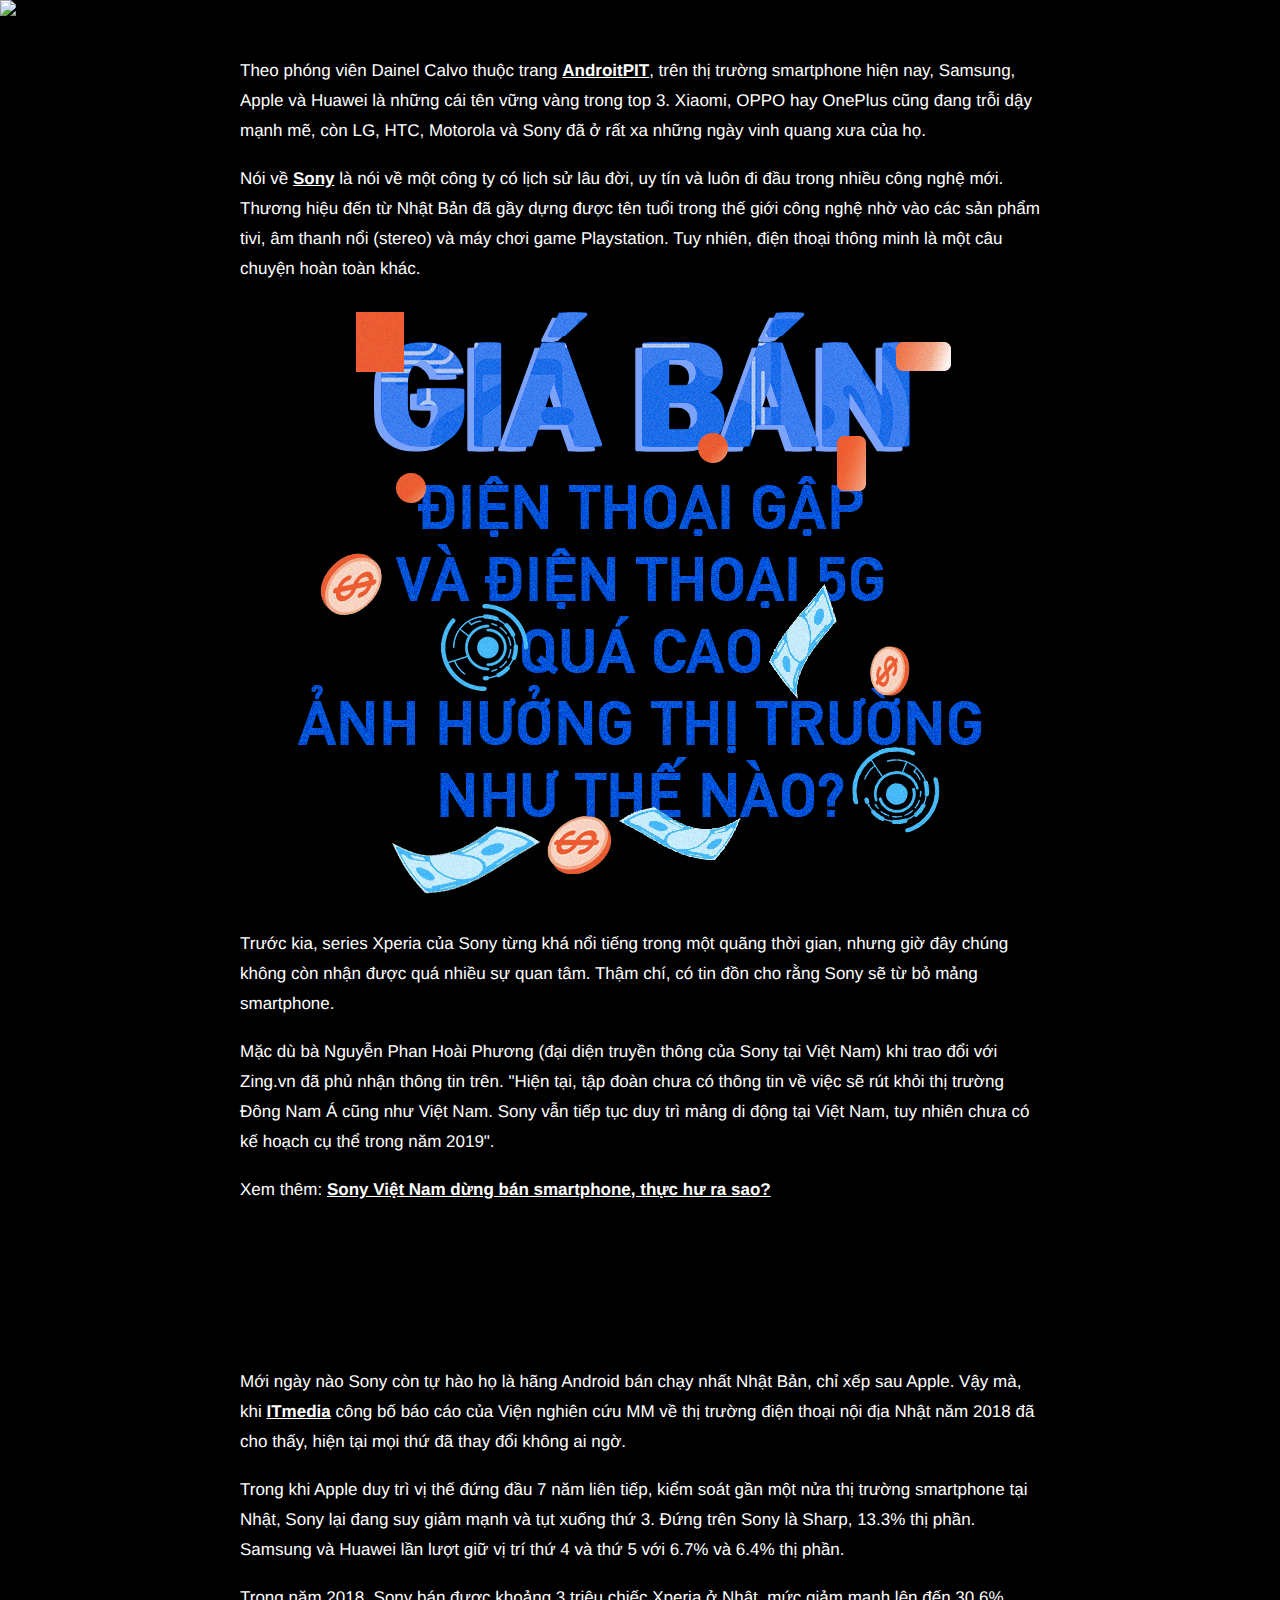
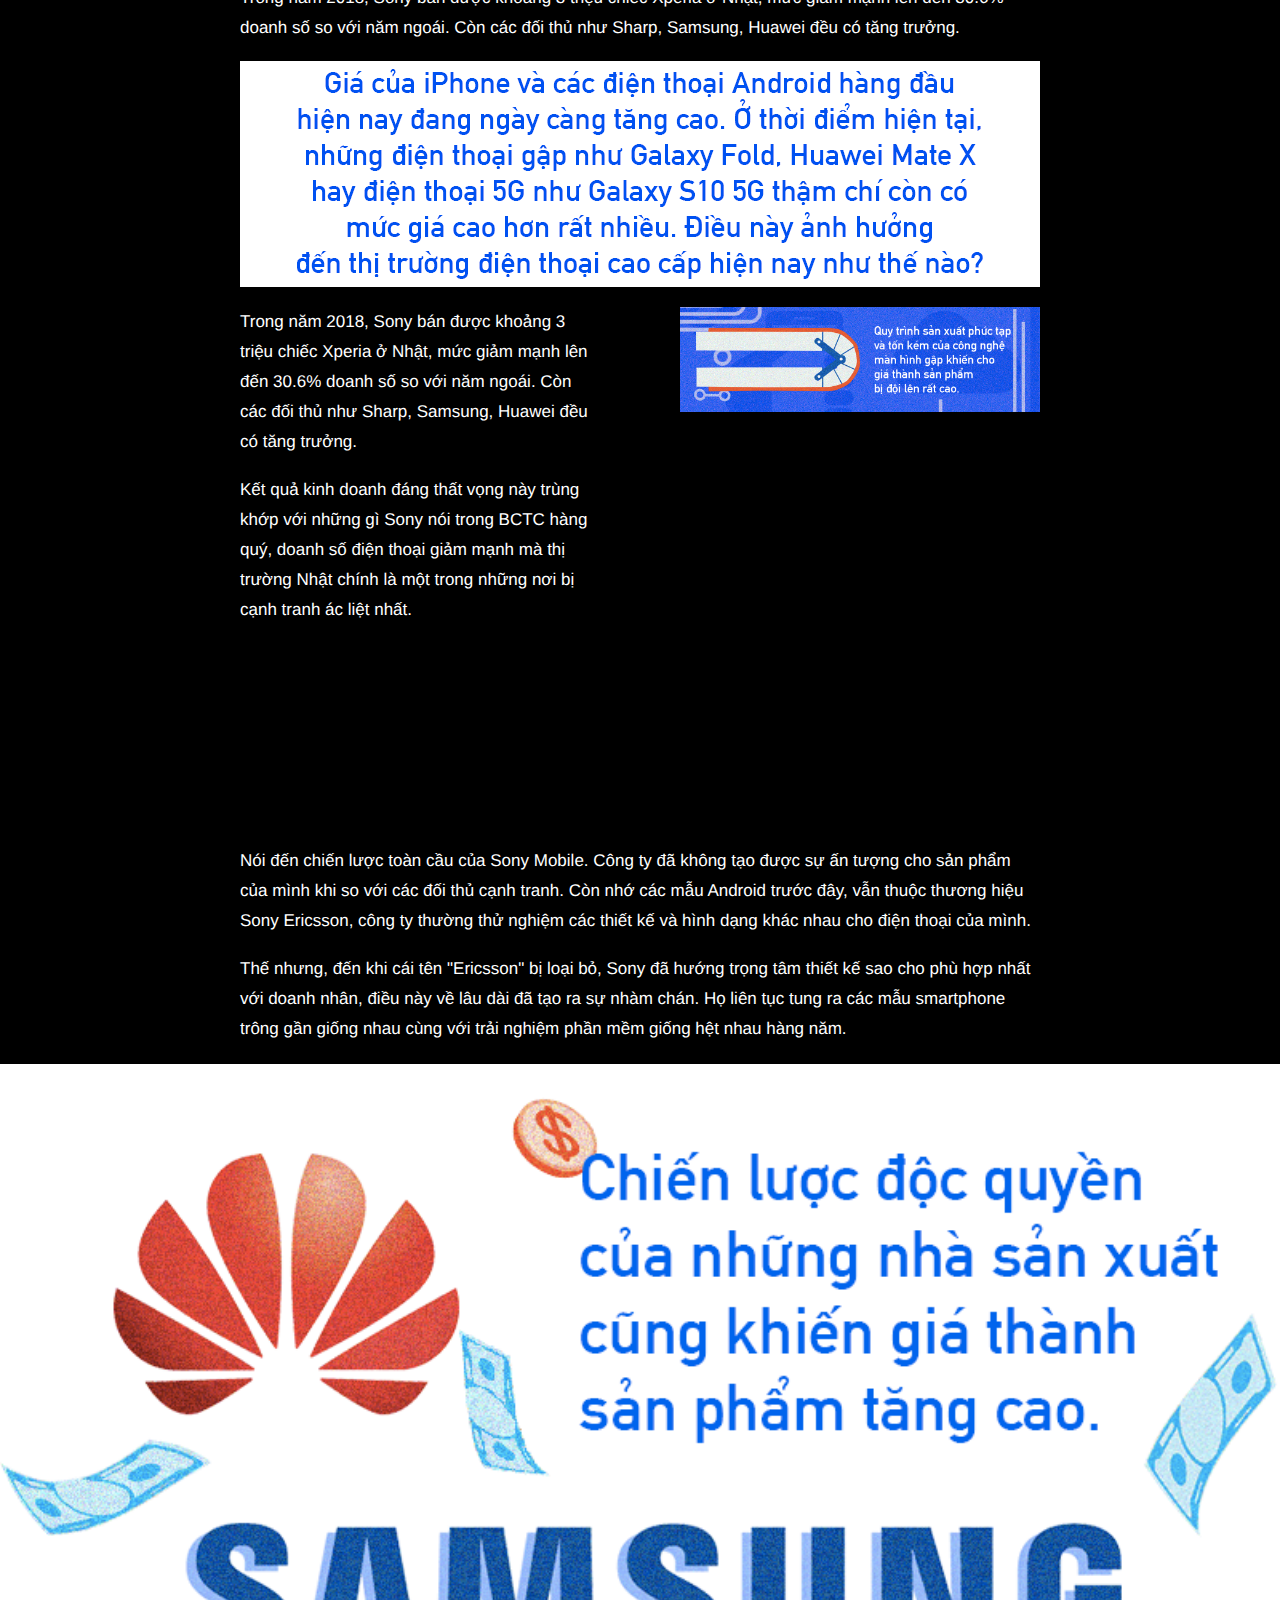
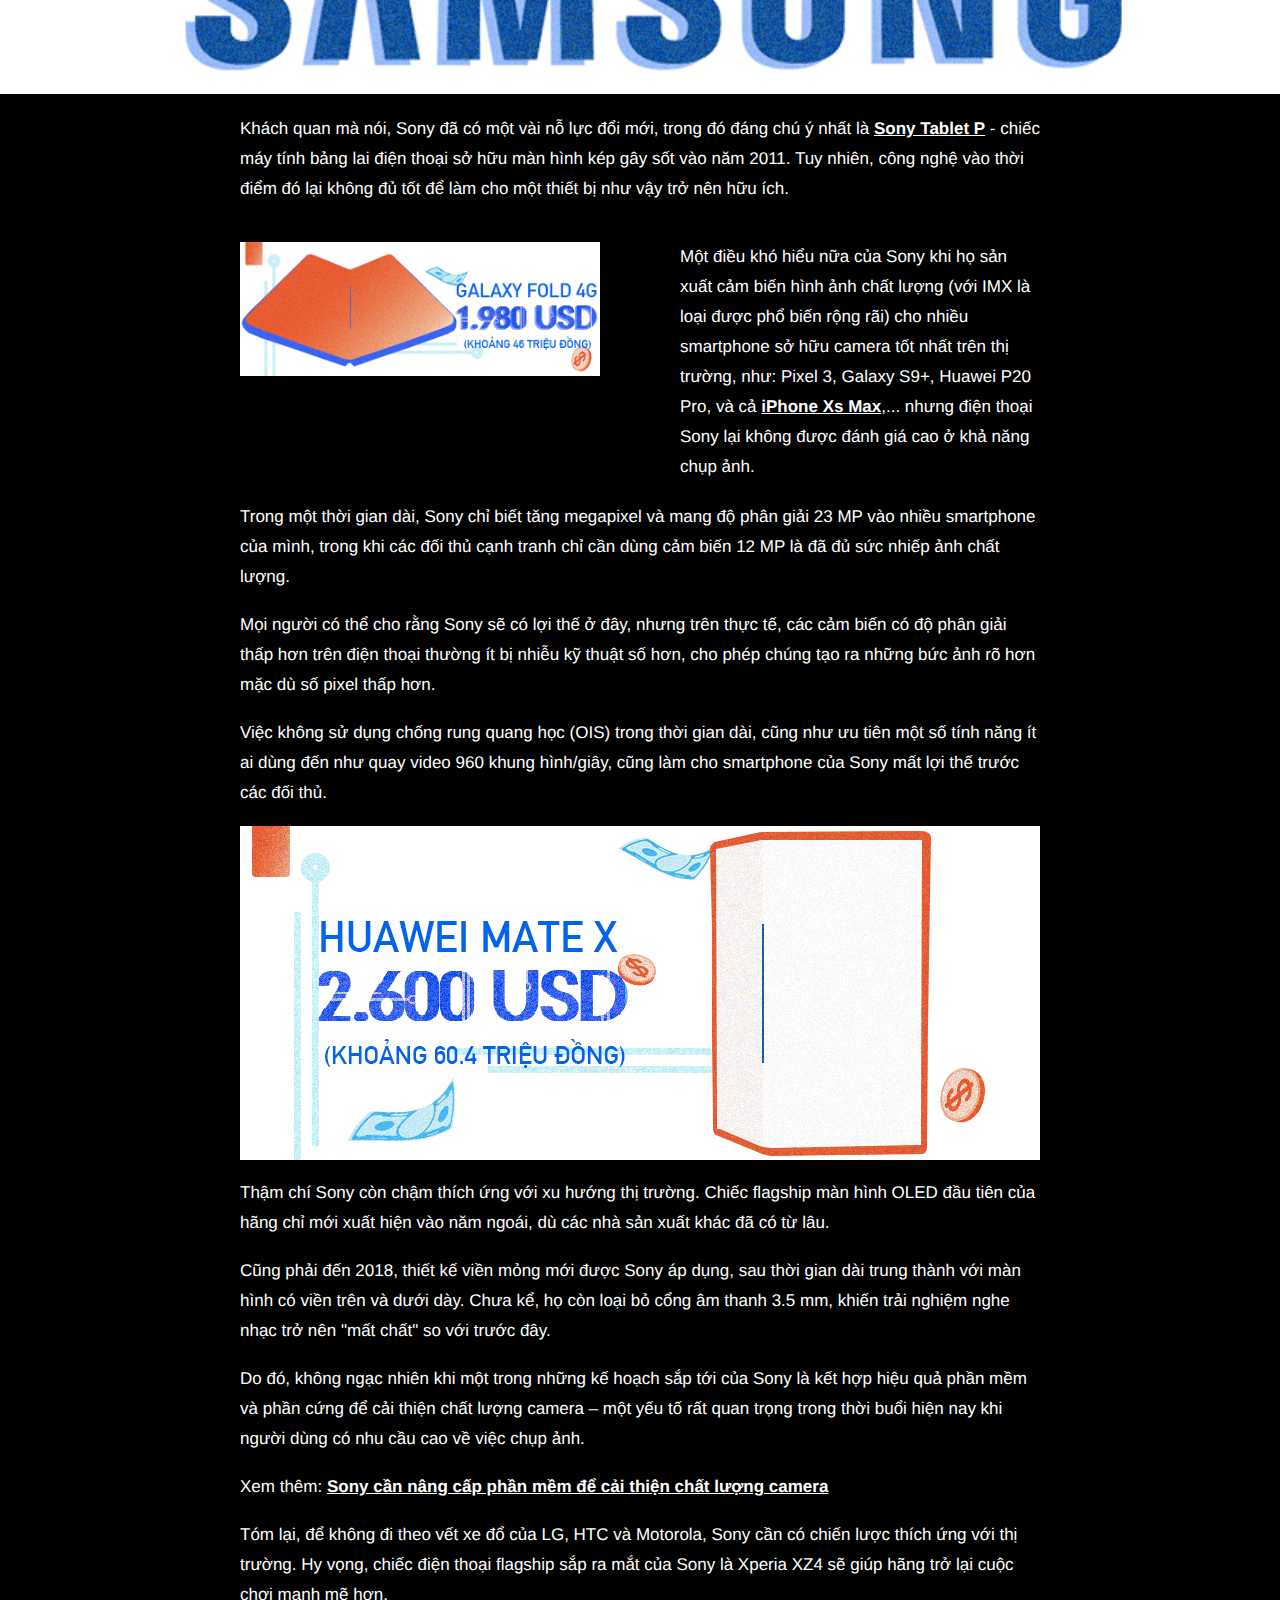
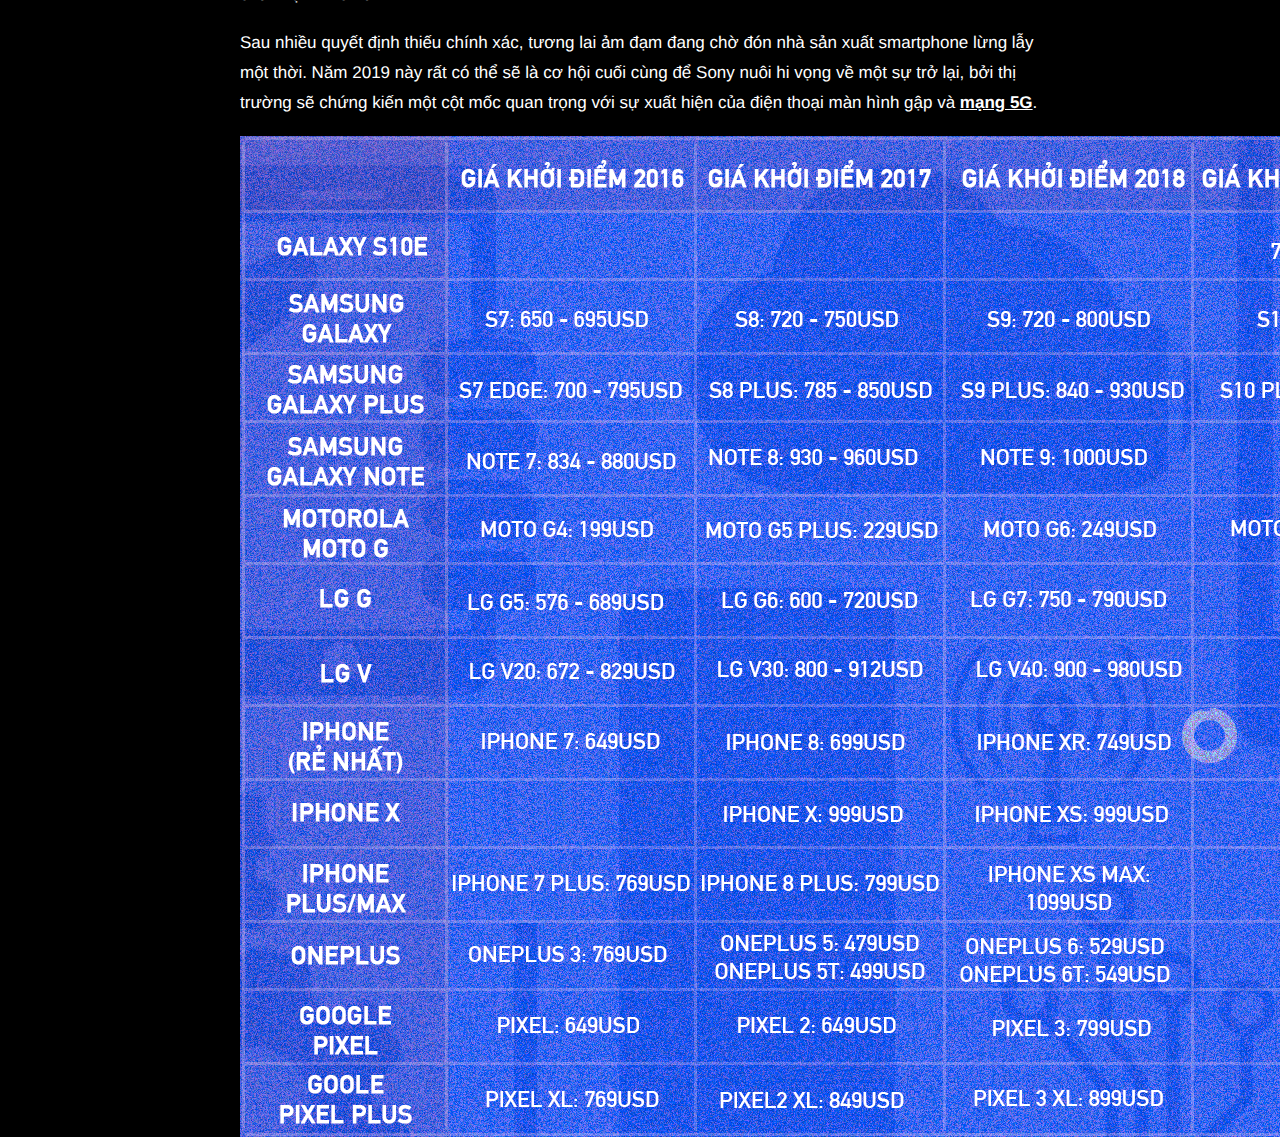
==== DESKTOP/index.html @ e53ab646 "first commit" ====
<!DOCTYPE html>
<html>
<!-- HTML5 shim and Respond.js IE8 support of HTML5 elements and media queries -->
	<!--[if lt IE 9]>
	<script src="detectie/html5shiv.js"></script>
	<script src="detectie/respond.min.js"></script>
<![endif]-->
<head>
	<title>Thế giới di động</title>
	<meta charset="utf-8">
	<link href="css/style.css" type="text/css" rel="stylesheet" media="screen">
	<link href="https://fonts.googleapis.com/css?family=Open+Sans" rel="stylesheet">
	<link href="https://fonts.googleapis.com/css?family=Arimo" rel="stylesheet">
	<link rel="stylesheet" type="text/css" href="css/aos.css">
	<script src="js/aos.js"></script>
</head>
<body>
	<script>
		AOS.init();
	</script>
	<div class="block-header">
		<img src="images/header.png">
	</div>
	<div class="block-first">
		<div class="container">
			<p>Theo phóng viên Dainel Calvo thuộc trang <a href="https://www.androidpit.com/last-chance-for-these-manufacturers" rel="nofollow" target="_blank" title="Năm 2019 sẽ là cơ hội cuối cùng cho LG, HTC, Sony và Motorola" type="Năm 2019 sẽ là cơ hội cuối cùng cho LG, HTC, Sony và Motorola">AndroitPIT</a>, trên thị trường smartphone hiện nay, Samsung, Apple và Huawei là những cái tên vững vàng trong top 3. Xiaomi, OPPO hay OnePlus cũng đang trỗi dậy mạnh mẽ, còn LG, HTC, Motorola và Sony đã ở rất xa những ngày vinh quang xưa của họ.</p><br>
			<p>Nói về <a href="https://www.thegioididong.com/dtdd-sony" target="_blank" title="Sony" type="Sony">Sony</a> là nói về một công ty có lịch sử lâu đời, uy tín và luôn đi đầu trong nhiều công nghệ mới. Thương hiệu đến từ Nhật Bản đã gầy dựng được tên tuổi trong thế giới công nghệ nhờ vào các sản phẩm tivi, âm thanh nổi (stereo) và máy chơi game Playstation. Tuy nhiên, điện thoại thông minh là một câu chuyện hoàn toàn khác.</p>
		</div>
	</div>
	<div class="img-notfull">
		<img src="images/img01.png">
	</div>
	<div class="block-content">
		<div class="container">
			<p>Trước kia, series Xperia của Sony từng khá nổi tiếng trong một quãng thời gian, nhưng giờ đây chúng không còn nhận được quá nhiều sự quan tâm. Thậm chí, có tin đồn cho rằng Sony sẽ từ bỏ mảng smartphone.</p><br>
			<p>Mặc dù bà Nguyễn Phan Hoài Phương (đại diện truyền thông của Sony tại Việt Nam) khi trao đổi với Zing.vn đã phủ nhận thông tin trên. "Hiện tại, tập đoàn chưa có thông tin về việc sẽ rút khỏi thị trường Đông Nam Á cũng như Việt Nam. Sony vẫn tiếp tục duy trì mảng di động tại Việt Nam, tuy nhiên chưa có kế hoạch cụ thể trong năm 2019".</p><br>
			<p>Xem thêm: <a href="https://www.thegioididong.com/tin-tuc/sony-viet-nam-dung-ban-smartphone-thuc-hu-ra-sao-1117776" target="_blank" title="Sony Việt Nam dừng bán smartphone, thực hư ra sao?" type="Sony Việt Nam dừng bán smartphone, thực hư ra sao?">Sony Việt Nam dừng bán smartphone, thực hư ra sao?</a></p>
		</div>
	</div>
	<div class="outline">
		<div class="container">
			<div data-aos="fade-right" ata-aos-easing="linear" data-aos-delay="100">
				<img src="images/outline01.png">	
			</div>		
		</div>
	</div>
	<div class="block-content">
		<div class="container">
			<p>Mới ngày nào Sony còn tự hào họ là hãng Android bán chạy nhất Nhật Bản, chỉ xếp sau Apple. Vậy mà, khi <a rel="nofollow" href="http://www.itmedia.co.jp/mobile/articles/1902/08/news112.html" target="_blank" title="ITmedia">ITmedia</a> công bố báo cáo của Viện nghiên cứu MM về thị trường điện thoại nội địa Nhật năm 2018 đã cho thấy, hiện tại mọi thứ đã thay đổi không ai ngờ.</p><br>
			<p>​Trong khi Apple duy trì vị thế đứng đầu 7 năm liên tiếp, kiểm soát gần một nửa thị trường smartphone tại Nhật, Sony lại đang suy giảm mạnh và tụt xuống thứ 3. Đứng trên Sony là Sharp, 13.3% thị phần. Samsung và Huawei lần lượt giữ vị trí thứ 4 và thứ 5 với 6.7% và 6.4% thị phần.</p><br>
			<p>Trong năm 2018, Sony bán được khoảng 3 triệu chiếc Xperia ở Nhật, mức giảm mạnh lên đến 30.6% doanh số so với năm ngoái. Còn các đối thủ như Sharp, Samsung, Huawei đều có tăng trưởng.</p><br>
			<img src="images/img02.png">
			<div class="row">
				<div class="column">
					<p>Trong năm 2018, Sony bán được khoảng 3 triệu chiếc Xperia ở Nhật, mức giảm mạnh lên đến 30.6% doanh số so với năm ngoái. Còn các đối thủ như Sharp, Samsung, Huawei đều có tăng trưởng.</p><br>
					<p>Kết quả kinh doanh đáng thất vọng này trùng khớp với những gì Sony nói trong BCTC hàng quý, doanh số điện thoại giảm mạnh mà thị trường Nhật chính là một trong những nơi bị cạnh tranh ác liệt nhất.</p>
				</div>
				<div class="column">
					<img src="images/img03.png">
				</div>
			</div>
		</div>
	</div>
	<div class="outline">
		<div class="container">
			<div data-aos="fade-right" ata-aos-easing="linear" data-aos-delay="100">
				<img src="images/outline02.png">	
			</div>		
		</div>
	</div>
	<div class="block-content">
		<div class="container">
			<p>Nói đến chiến lược toàn cầu của Sony Mobile. Công ty đã không tạo được sự ấn tượng cho sản phẩm của mình khi so với các đối thủ cạnh tranh. Còn nhớ các mẫu Android trước đây, vẫn thuộc thương hiệu Sony Ericsson, công ty thường thử nghiệm các thiết kế và hình dạng khác nhau cho điện thoại của mình.</p><br>
			<p>​Thế nhưng, đến khi cái tên "Ericsson" bị loại bỏ, Sony đã hướng trọng tâm thiết kế sao cho phù hợp nhất với doanh nhân, điều này về lâu dài đã tạo ra sự nhàm chán. Họ liên tục tung ra các mẫu smartphone trông gần giống nhau cùng với trải nghiệm phần mềm giống hệt nhau hàng năm.</p>
		</div>
	</div>
	<img class="full_screen" src="images/img04.png">
	<div class="block-content">
		<div class="container">
			<p>Khách quan mà nói, Sony đã có một vài nỗ lực đổi mới, trong đó đáng chú ý nhất là <a href="https://www.thegioididong.com/may-tinh-bang/sony-tablet-p" target="_blank" title="Chi tiết Sony Tablet P" type="Chi tiết Sony Tablet P">Sony Tablet P</a> - chiếc máy tính bảng lai điện thoại sở hữu màn hình kép gây sốt vào năm 2011. Tuy nhiên, công nghệ vào thời điểm đó lại không đủ tốt để làm cho một thiết bị như vậy trở nên hữu ích.</p><br>
			<div class="row">
				<div class="column">
					<img src="images/img05.png">
				</div>
				<div class="column">
					<p>Một điều khó hiểu nữa của Sony khi họ sản xuất cảm biến hình ảnh chất lượng (với IMX là loại được phổ biến rộng rãi) cho nhiều smartphone sở hữu camera tốt nhất trên thị trường, như: Pixel 3, Galaxy S9+, Huawei P20 Pro, và cả <a href="https://www.thegioididong.com/dtdd/iphone-xs-max" target="_blank" title="Đặt mua iPhone Xs Max tại Thegioididong.com" type="Đặt mua iPhone Xs Max tại Thegioididong.com" style="color: white;">iPhone Xs Max</a>,... nhưng điện thoại Sony lại không được đánh giá cao ở khả năng chụp ảnh.</p>
				</div>
			</div>
			<p>Trong một thời gian dài, Sony chỉ biết tăng megapixel và mang độ phân giải 23 MP vào nhiều smartphone của mình, trong khi các đối thủ cạnh tranh chỉ cần dùng cảm biến 12 MP là đã đủ sức nhiếp ảnh chất lượng.</p><br>
			<p>Mọi người có thể cho rằng Sony sẽ có lợi thế ở đây, nhưng trên thực tế, các cảm biến có độ phân giải thấp hơn trên điện thoại thường ít bị nhiễu kỹ thuật số hơn, cho phép chúng tạo ra những bức ảnh rõ hơn mặc dù số pixel thấp hơn.</p><br>
			<p>Việc không sử dụng chống rung quang học (OIS) trong thời gian dài, cũng như ưu tiên một số tính năng ít ai dùng đến như quay video 960 khung hình/giây, cũng làm cho smartphone của Sony mất lợi thế trước các đối thủ.</p><br>
			<img src="images/img06.png"><br>
			<p>Thậm chí Sony còn chậm thích ứng với xu hướng thị trường. Chiếc flagship màn hình OLED đầu tiên của hãng chỉ mới xuất hiện vào năm ngoái, dù các nhà sản xuất khác đã có từ lâu.</p><br>
			<p>Cũng phải đến 2018, thiết kế viền mỏng mới được Sony áp dụng, sau thời gian dài trung thành với màn hình có viền trên và dưới dày. Chưa kể, họ còn loại bỏ cổng âm thanh 3.5 mm, khiến trải nghiệm nghe nhạc trở nên "mất chất" so với trước đây.</p><br>
			<p>Do đó, không ngạc nhiên khi một trong những kế hoạch sắp tới của Sony là kết hợp hiệu quả phần mềm và phần cứng để cải thiện chất lượng camera – một yếu tố rất quan trọng trong thời buổi hiện nay khi người dùng có nhu cầu cao về việc chụp ảnh.</p><br>
			<p>Xem thêm:&nbsp;<a href="https://www.thegioididong.com/tin-tuc/sony-can-nang-cap-phan-mem-de-cai-thien-chat-luong-camera-1119528" target="_blank" title="Sony cần nâng cấp phần mềm để cải thiện chất lượng camera" type="Sony cần nâng cấp phần mềm để cải thiện chất lượng camera">Sony cần nâng cấp phần mềm để cải thiện chất lượng camera</a></p><br>
			<p>Tóm lại, để không đi theo vết xe đổ của LG, HTC và Motorola, Sony cần có chiến lược thích ứng với thị trường. Hy vọng, chiếc điện thoại flagship sắp ra mắt của Sony là Xperia XZ4 sẽ giúp hãng trở lại cuộc chơi mạnh mẽ hơn.</p><br>
			<p>Sau nhiều quyết định thiếu chính xác, tương lai ảm đạm đang chờ đón nhà sản xuất smartphone lừng lẫy một thời. Năm 2019 này rất có thể sẽ là cơ hội cuối cùng để Sony nuôi hi vọng về một sự trở lại, bởi thị trường sẽ chứng kiến một cột mốc quan trọng với sự xuất hiện của điện thoại màn hình gập và <a href="https://www.thegioididong.com/tin-tuc/5g-dang-den-rat-gan-day-la-nhung-dieu-moi-nhat-ban-can-biet-1137908" target="_blank" title="mạng 5G" type="mạng 5G">mạng 5G</a>.</p><br>
			<img src="images/img07.png">
		</div>
	</div>
</body>
</html>
---- DESKTOP/css/style.css ----
* {
    margin: 0;
    padding: 0;
}

img {
    border: 0;
    display: block;
}

a {
    /*text-decoration: none;*/
}

ul, ol {
    /*list-style: none;*/
    list-style: inside;
}

.clr {
    clear: both;
}

body, input, button, option, textarea, label, select, legend, h1, h2, h3, h4, h5, h6, h1 a, h2 a, h3 a, h4 a, h5 a, h6 a {
    font: 14px/18px Arial, Helvetica, sans-serif;
    color: #333;
    outline: none;
}

p {
    -webkit-margin-before: 0;
    -webkit-margin-after: 0;
    -webkit-margin-start: 0;
    -webkit-margin-end: 0;
    text-rendering: geometricPrecision;
}
input[type=text], input[type=tel], textarea {
    -webkit-appearance: none;
}
p, ul{
    font-family: Helvetica;
    font-size: 17px !important;
    line-height: 30px !important;
}
body{
    background-color: black;
    color: white;
}

.font-bold{
    font-weight: bold;
}
body a:link{
    color: white;
    -webkit-text-fill-color: white;
    font-weight: bold;

}
.background-white a:link{
    color: black;
    -webkit-text-fill-color: black;
}
.block-header img{
    width: 100%;
}
.container{
    max-width: 800px;
    margin: 0 auto;
}
.column {
  float: left;
  width: 45%;
}
.column:nth-child(odd){
    margin-right: 5%;
}

.column:nth-child(even){
    margin-left: 5%;
}
.row:after {
  content: "";
  display: table;
  clear: both;
}
.column img{
    width: 360px;
}
.outline, .row, .img-content{
    margin-top: 20px;
    margin-bottom: 20px;
}
.img-notfull{
    margin-top: 20px;
    margin-bottom: 20px;
}
.outline img, .img-notfull img{
    display: block;
    margin: 0 auto;
}
.del-margin{
    margin: 0 !important;
}
.img-foot img{
    width: 100%;
    margin-top: 10px;
    display: block;
}
.full_screen{
    width: 100%;
    margin: 20px 0;
}
.block-first{
    margin-top: 40px;
}
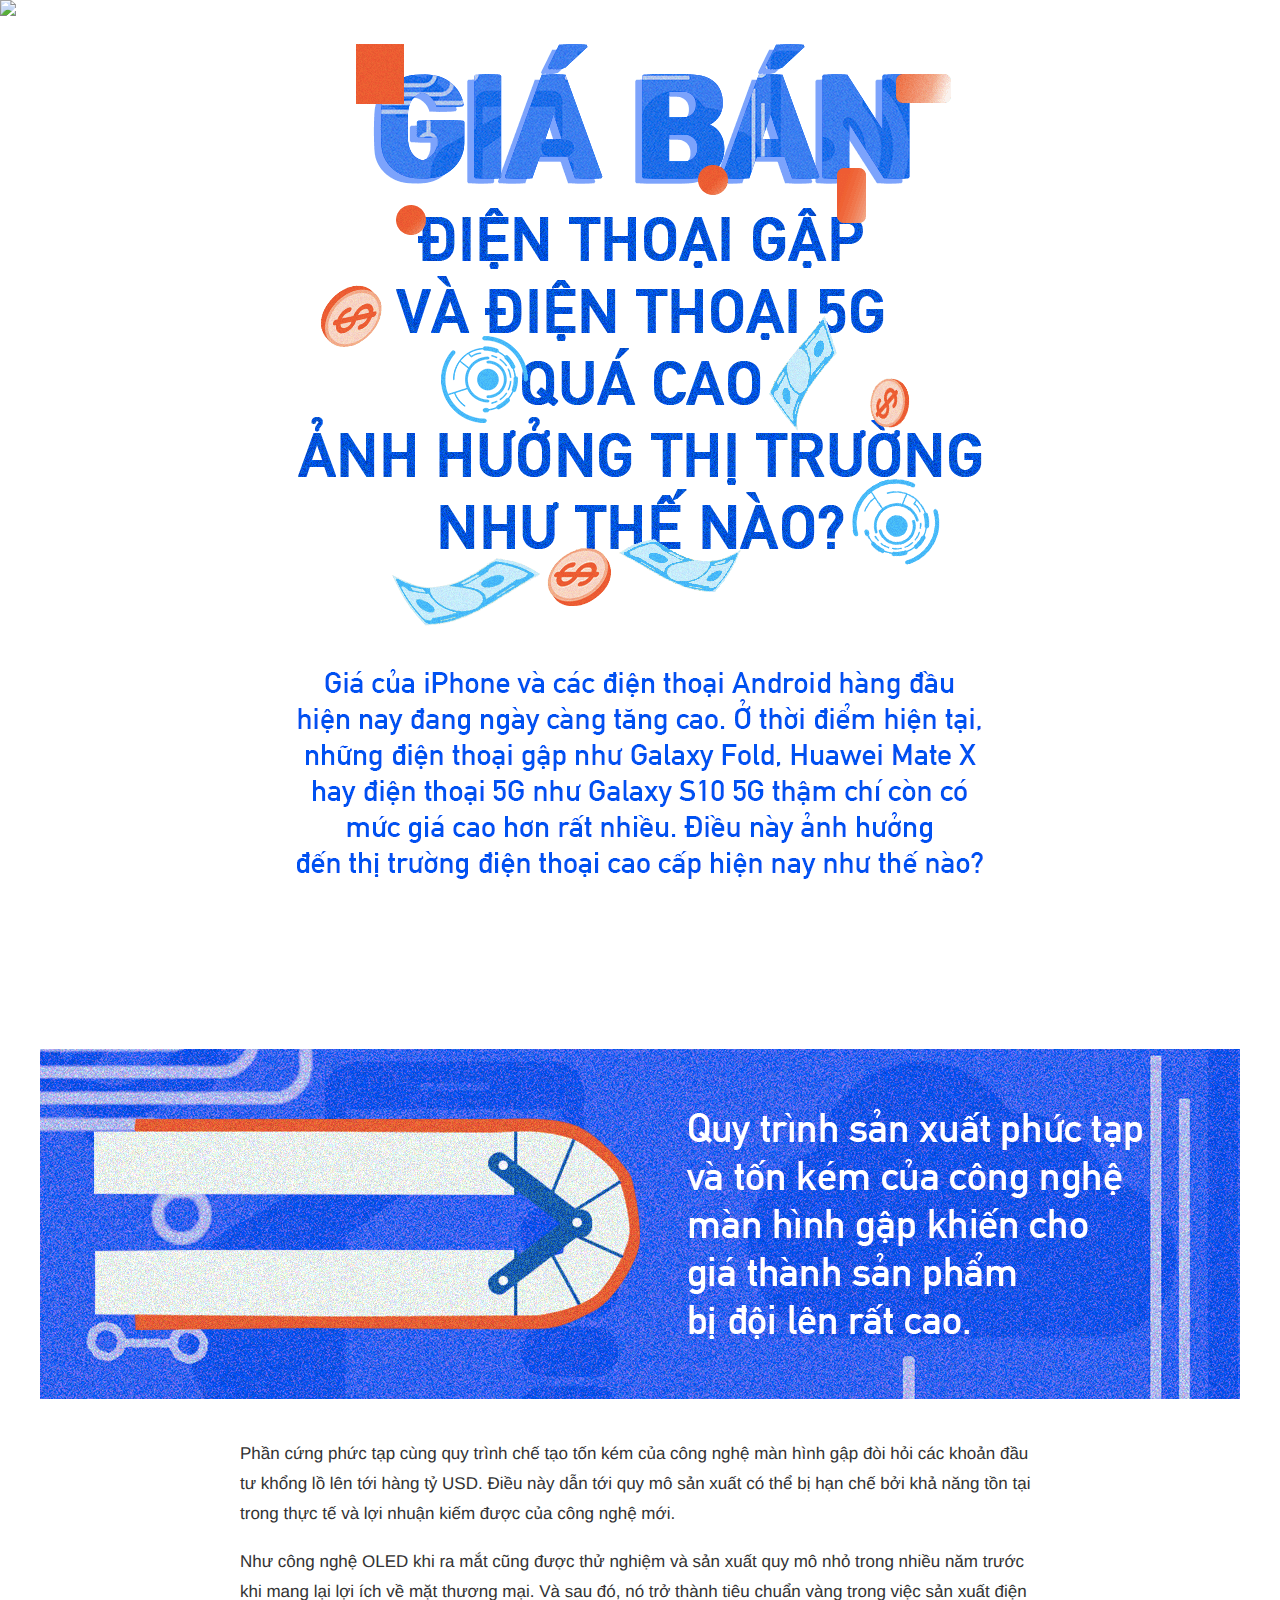
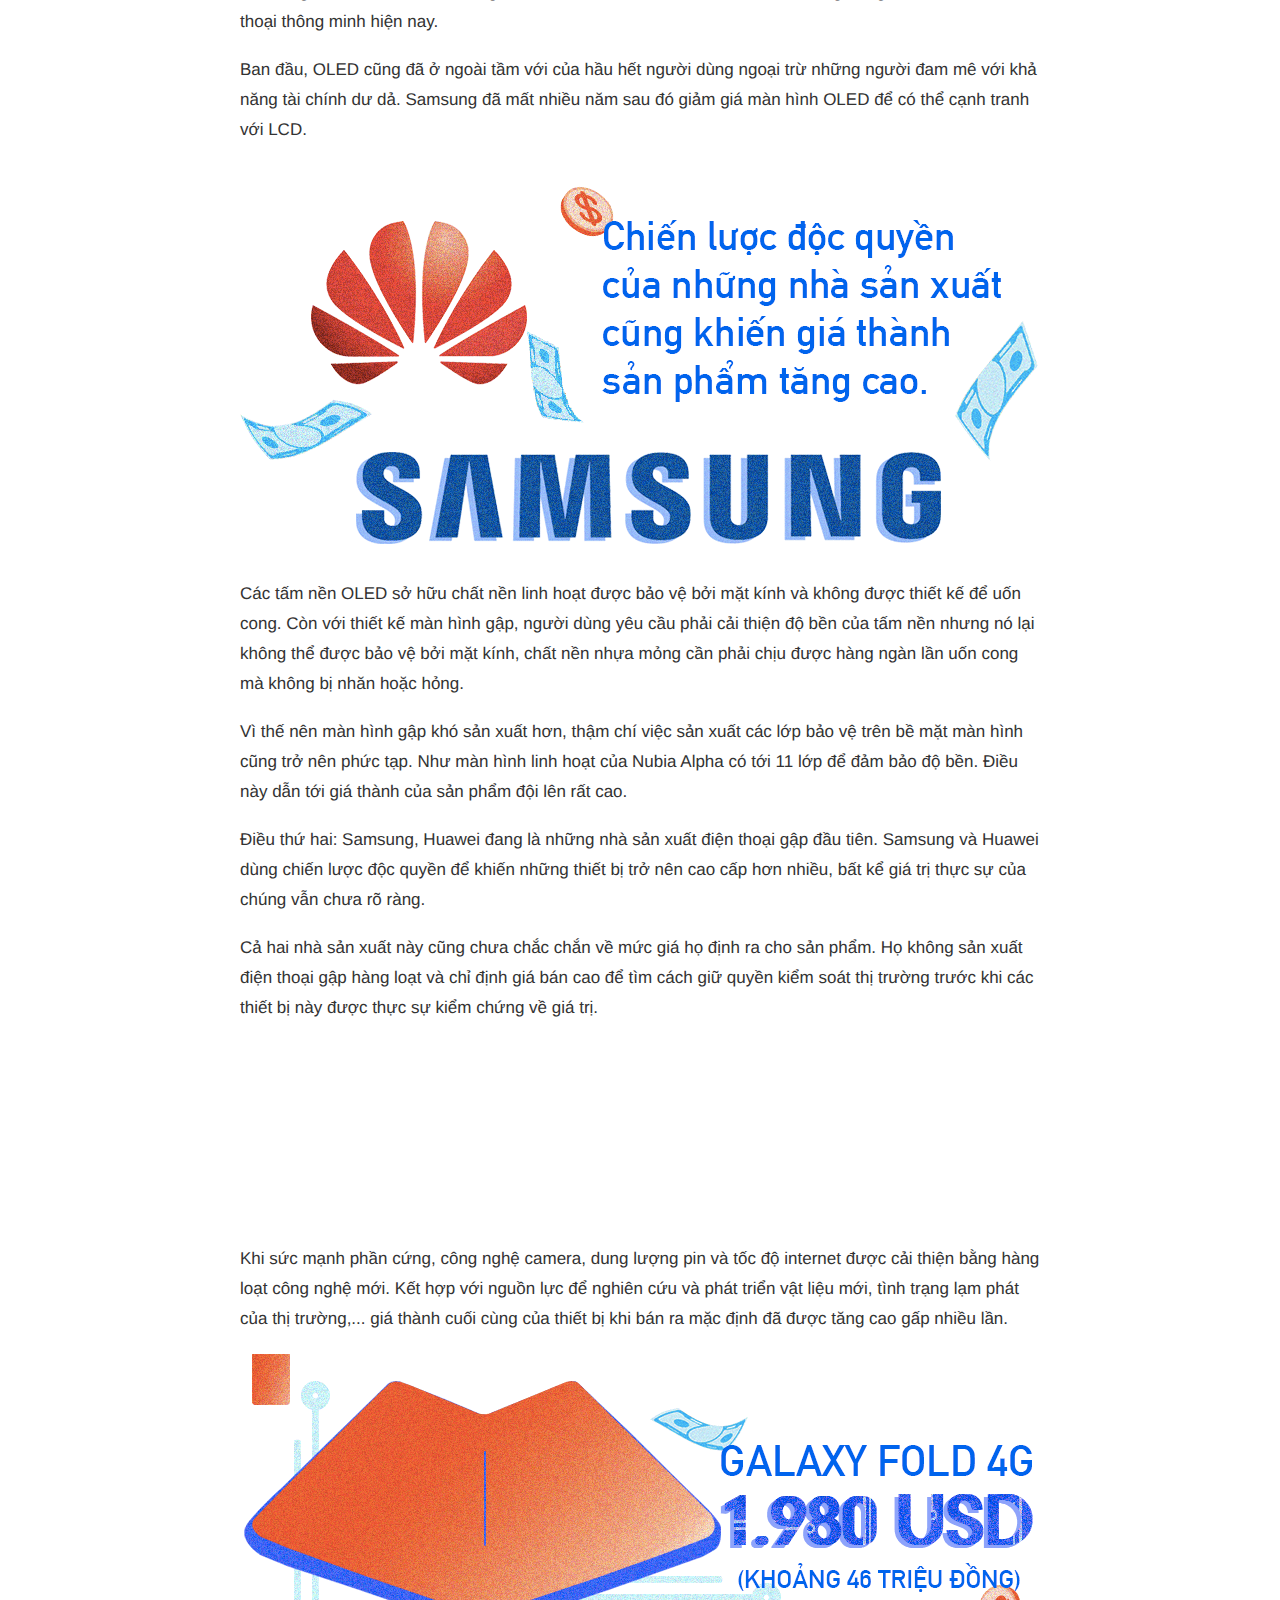
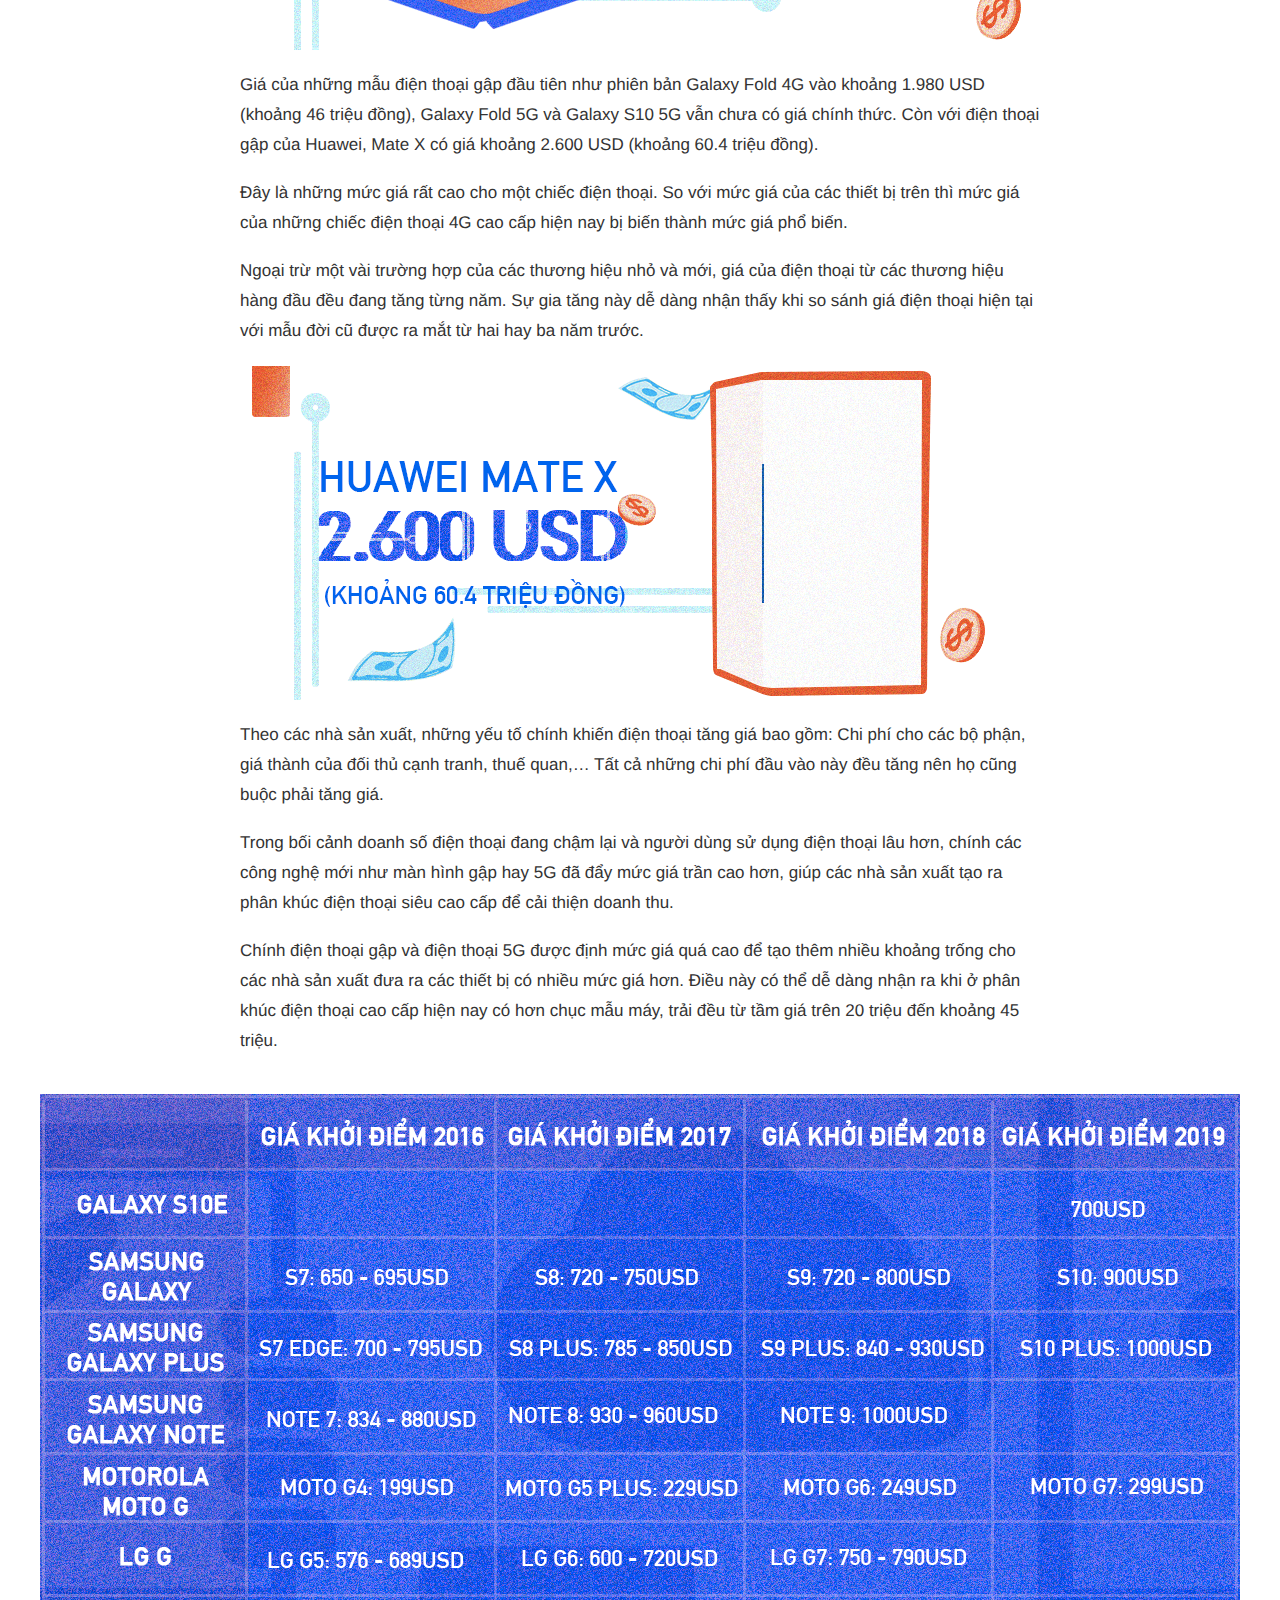
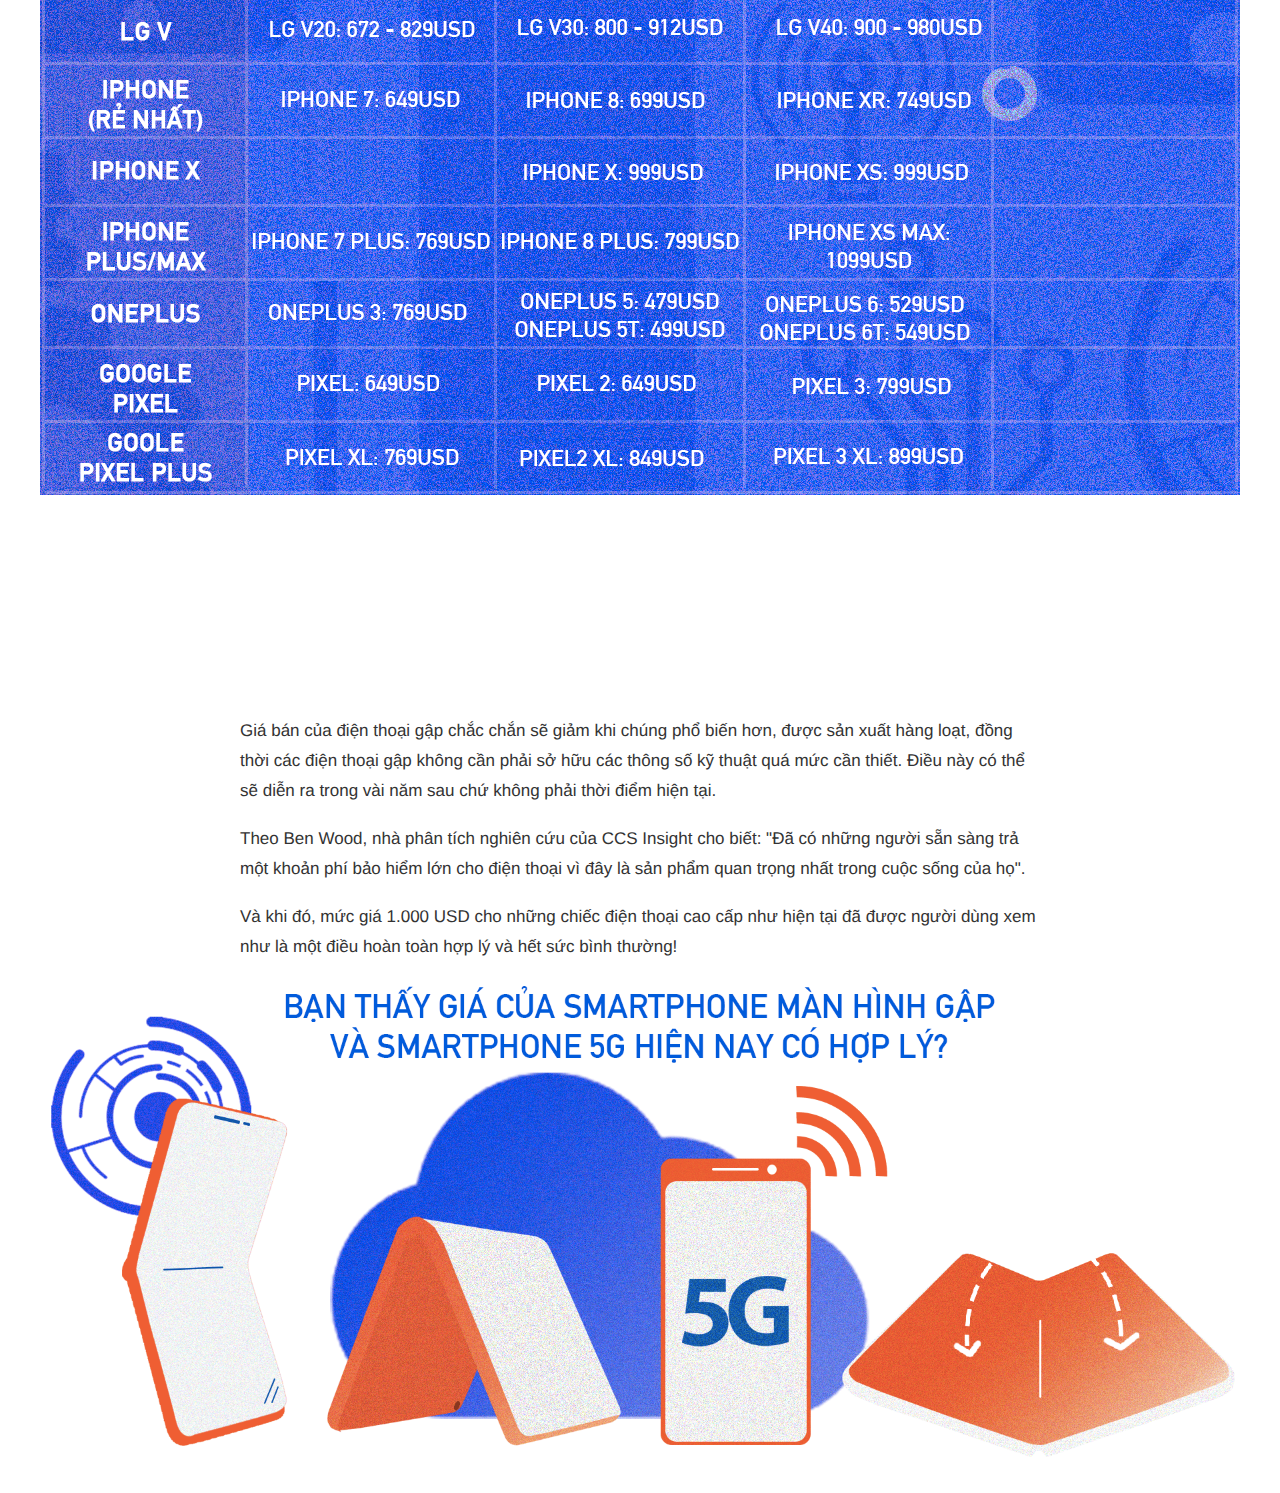
==== commit 0ed67603: "update magazine desktop" ====
--- a/DESKTOP/index.html
+++ b/DESKTOP/index.html
@@ -21,21 +21,11 @@
 	<div class="block-header">
 		<img src="images/header.png">
 	</div>
-	<div class="block-first">
-		<div class="container">
-			<p>Theo phóng viên Dainel Calvo thuộc trang <a href="https://www.androidpit.com/last-chance-for-these-manufacturers" rel="nofollow" target="_blank" title="Năm 2019 sẽ là cơ hội cuối cùng cho LG, HTC, Sony và Motorola" type="Năm 2019 sẽ là cơ hội cuối cùng cho LG, HTC, Sony và Motorola">AndroitPIT</a>, trên thị trường smartphone hiện nay, Samsung, Apple và Huawei là những cái tên vững vàng trong top 3. Xiaomi, OPPO hay OnePlus cũng đang trỗi dậy mạnh mẽ, còn LG, HTC, Motorola và Sony đã ở rất xa những ngày vinh quang xưa của họ.</p><br>
-			<p>Nói về <a href="https://www.thegioididong.com/dtdd-sony" target="_blank" title="Sony" type="Sony">Sony</a> là nói về một công ty có lịch sử lâu đời, uy tín và luôn đi đầu trong nhiều công nghệ mới. Thương hiệu đến từ Nhật Bản đã gầy dựng được tên tuổi trong thế giới công nghệ nhờ vào các sản phẩm tivi, âm thanh nổi (stereo) và máy chơi game Playstation. Tuy nhiên, điện thoại thông minh là một câu chuyện hoàn toàn khác.</p>
-		</div>
-	</div>
 	<div class="img-notfull">
 		<img src="images/img01.png">
 	</div>
-	<div class="block-content">
-		<div class="container">
-			<p>Trước kia, series Xperia của Sony từng khá nổi tiếng trong một quãng thời gian, nhưng giờ đây chúng không còn nhận được quá nhiều sự quan tâm. Thậm chí, có tin đồn cho rằng Sony sẽ từ bỏ mảng smartphone.</p><br>
-			<p>Mặc dù bà Nguyễn Phan Hoài Phương (đại diện truyền thông của Sony tại Việt Nam) khi trao đổi với Zing.vn đã phủ nhận thông tin trên. "Hiện tại, tập đoàn chưa có thông tin về việc sẽ rút khỏi thị trường Đông Nam Á cũng như Việt Nam. Sony vẫn tiếp tục duy trì mảng di động tại Việt Nam, tuy nhiên chưa có kế hoạch cụ thể trong năm 2019".</p><br>
-			<p>Xem thêm: <a href="https://www.thegioididong.com/tin-tuc/sony-viet-nam-dung-ban-smartphone-thuc-hu-ra-sao-1117776" target="_blank" title="Sony Việt Nam dừng bán smartphone, thực hư ra sao?" type="Sony Việt Nam dừng bán smartphone, thực hư ra sao?">Sony Việt Nam dừng bán smartphone, thực hư ra sao?</a></p>
-		</div>
+	<div class="img-notfull">
+		<img src="images/img02.png">
 	</div>
 	<div class="outline">
 		<div class="container">
@@ -44,21 +34,26 @@
 			</div>		
 		</div>
 	</div>
+	<div class="img-notfull">
+		<img src="images/img03.png">
+	</div>
+	<div class="block-first">
+		<div class="container">
+			<p>Phần cứng phức tạp cùng quy trình chế tạo tốn kém của công nghệ màn hình gập đòi hỏi các khoản đầu tư khổng lồ lên tới hàng tỷ USD. Điều này dẫn tới quy mô sản xuất có thể bị hạn chế bởi khả năng tồn tại trong thực tế và lợi nhuận kiếm được của công nghệ mới.</p><br>
+			<p>Như công nghệ OLED khi ra mắt cũng được thử nghiệm và sản xuất quy mô nhỏ trong nhiều năm trước khi mang lại lợi ích về mặt thương mại. Và sau đó, nó trở thành tiêu chuẩn vàng trong việc sản xuất điện thoại thông minh hiện nay.</p><br>
+			<p>Ban đầu, OLED cũng đã ở ngoài tầm với của hầu hết người dùng ngoại trừ những người đam mê với khả năng tài chính dư dả. Samsung đã mất nhiều năm sau đó giảm giá màn hình OLED để có thể cạnh tranh với LCD.</p>
+		</div>
+	</div>
+	</div>
+	<div class="img-notfull">
+		<img src="images/img04.png">
+	</div>
 	<div class="block-content">
 		<div class="container">
-			<p>Mới ngày nào Sony còn tự hào họ là hãng Android bán chạy nhất Nhật Bản, chỉ xếp sau Apple. Vậy mà, khi <a rel="nofollow" href="http://www.itmedia.co.jp/mobile/articles/1902/08/news112.html" target="_blank" title="ITmedia">ITmedia</a> công bố báo cáo của Viện nghiên cứu MM về thị trường điện thoại nội địa Nhật năm 2018 đã cho thấy, hiện tại mọi thứ đã thay đổi không ai ngờ.</p><br>
-			<p>​Trong khi Apple duy trì vị thế đứng đầu 7 năm liên tiếp, kiểm soát gần một nửa thị trường smartphone tại Nhật, Sony lại đang suy giảm mạnh và tụt xuống thứ 3. Đứng trên Sony là Sharp, 13.3% thị phần. Samsung và Huawei lần lượt giữ vị trí thứ 4 và thứ 5 với 6.7% và 6.4% thị phần.</p><br>
-			<p>Trong năm 2018, Sony bán được khoảng 3 triệu chiếc Xperia ở Nhật, mức giảm mạnh lên đến 30.6% doanh số so với năm ngoái. Còn các đối thủ như Sharp, Samsung, Huawei đều có tăng trưởng.</p><br>
-			<img src="images/img02.png">
-			<div class="row">
-				<div class="column">
-					<p>Trong năm 2018, Sony bán được khoảng 3 triệu chiếc Xperia ở Nhật, mức giảm mạnh lên đến 30.6% doanh số so với năm ngoái. Còn các đối thủ như Sharp, Samsung, Huawei đều có tăng trưởng.</p><br>
-					<p>Kết quả kinh doanh đáng thất vọng này trùng khớp với những gì Sony nói trong BCTC hàng quý, doanh số điện thoại giảm mạnh mà thị trường Nhật chính là một trong những nơi bị cạnh tranh ác liệt nhất.</p>
-				</div>
-				<div class="column">
-					<img src="images/img03.png">
-				</div>
-			</div>
+			<p>Các tấm nền OLED sở hữu chất nền linh hoạt được bảo vệ bởi mặt kính và không được thiết kế để uốn cong. Còn với thiết kế màn hình gập, người dùng yêu cầu phải cải thiện độ bền của tấm nền nhưng nó lại không thể được bảo vệ bởi mặt kính, chất nền nhựa mỏng cần phải chịu được hàng ngàn lần uốn cong mà không bị nhăn hoặc hỏng.</p><br>
+			<p>Vì thế nên màn hình gập khó sản xuất hơn, thậm chí việc sản xuất các lớp bảo vệ trên bề mặt màn hình cũng trở nên phức tạp. Như màn hình linh hoạt của Nubia Alpha có tới 11 lớp để đảm bảo độ bền. Điều này dẫn tới giá thành của sản phẩm đội lên rất cao.</p><br>
+			<p>Điều thứ hai: Samsung, Huawei đang là những nhà sản xuất điện thoại gập đầu tiên. Samsung và Huawei dùng chiến lược độc quyền để khiến những thiết bị trở nên cao cấp hơn nhiều, bất kể giá trị thực sự của chúng vẫn chưa rõ ràng.</p><br>
+			<p>Cả hai nhà sản xuất này cũng chưa chắc chắn về mức giá họ định ra cho sản phẩm. Họ không sản xuất điện thoại gập hàng loạt và chỉ định giá bán cao để tìm cách giữ quyền kiểm soát thị trường trước khi các thiết bị này được thực sự kiểm chứng về giá trị.</p>
 		</div>
 	</div>
 	<div class="outline">
@@ -70,34 +65,49 @@
 	</div>
 	<div class="block-content">
 		<div class="container">
-			<p>Nói đến chiến lược toàn cầu của Sony Mobile. Công ty đã không tạo được sự ấn tượng cho sản phẩm của mình khi so với các đối thủ cạnh tranh. Còn nhớ các mẫu Android trước đây, vẫn thuộc thương hiệu Sony Ericsson, công ty thường thử nghiệm các thiết kế và hình dạng khác nhau cho điện thoại của mình.</p><br>
-			<p>​Thế nhưng, đến khi cái tên "Ericsson" bị loại bỏ, Sony đã hướng trọng tâm thiết kế sao cho phù hợp nhất với doanh nhân, điều này về lâu dài đã tạo ra sự nhàm chán. Họ liên tục tung ra các mẫu smartphone trông gần giống nhau cùng với trải nghiệm phần mềm giống hệt nhau hàng năm.</p>
+			<p>Khi sức mạnh phần cứng, công nghệ camera, dung lượng pin và tốc độ internet được cải thiện bằng hàng loạt công nghệ mới. Kết hợp với nguồn lực để nghiên cứu và phát triển vật liệu mới, tình trạng lạm phát của thị trường,... giá thành cuối cùng của thiết bị khi bán ra mặc định đã được tăng cao gấp nhiều lần.</p>
 		</div>
 	</div>
-	<img class="full_screen" src="images/img04.png">
+	<div class="img-notfull">
+		<img src="images/img05.png">
+	</div>
 	<div class="block-content">
 		<div class="container">
-			<p>Khách quan mà nói, Sony đã có một vài nỗ lực đổi mới, trong đó đáng chú ý nhất là <a href="https://www.thegioididong.com/may-tinh-bang/sony-tablet-p" target="_blank" title="Chi tiết Sony Tablet P" type="Chi tiết Sony Tablet P">Sony Tablet P</a> - chiếc máy tính bảng lai điện thoại sở hữu màn hình kép gây sốt vào năm 2011. Tuy nhiên, công nghệ vào thời điểm đó lại không đủ tốt để làm cho một thiết bị như vậy trở nên hữu ích.</p><br>
-			<div class="row">
-				<div class="column">
-					<img src="images/img05.png">
-				</div>
-				<div class="column">
-					<p>Một điều khó hiểu nữa của Sony khi họ sản xuất cảm biến hình ảnh chất lượng (với IMX là loại được phổ biến rộng rãi) cho nhiều smartphone sở hữu camera tốt nhất trên thị trường, như: Pixel 3, Galaxy S9+, Huawei P20 Pro, và cả <a href="https://www.thegioididong.com/dtdd/iphone-xs-max" target="_blank" title="Đặt mua iPhone Xs Max tại Thegioididong.com" type="Đặt mua iPhone Xs Max tại Thegioididong.com" style="color: white;">iPhone Xs Max</a>,... nhưng điện thoại Sony lại không được đánh giá cao ở khả năng chụp ảnh.</p>
-				</div>
-			</div>
-			<p>Trong một thời gian dài, Sony chỉ biết tăng megapixel và mang độ phân giải 23 MP vào nhiều smartphone của mình, trong khi các đối thủ cạnh tranh chỉ cần dùng cảm biến 12 MP là đã đủ sức nhiếp ảnh chất lượng.</p><br>
-			<p>Mọi người có thể cho rằng Sony sẽ có lợi thế ở đây, nhưng trên thực tế, các cảm biến có độ phân giải thấp hơn trên điện thoại thường ít bị nhiễu kỹ thuật số hơn, cho phép chúng tạo ra những bức ảnh rõ hơn mặc dù số pixel thấp hơn.</p><br>
-			<p>Việc không sử dụng chống rung quang học (OIS) trong thời gian dài, cũng như ưu tiên một số tính năng ít ai dùng đến như quay video 960 khung hình/giây, cũng làm cho smartphone của Sony mất lợi thế trước các đối thủ.</p><br>
-			<img src="images/img06.png"><br>
-			<p>Thậm chí Sony còn chậm thích ứng với xu hướng thị trường. Chiếc flagship màn hình OLED đầu tiên của hãng chỉ mới xuất hiện vào năm ngoái, dù các nhà sản xuất khác đã có từ lâu.</p><br>
-			<p>Cũng phải đến 2018, thiết kế viền mỏng mới được Sony áp dụng, sau thời gian dài trung thành với màn hình có viền trên và dưới dày. Chưa kể, họ còn loại bỏ cổng âm thanh 3.5 mm, khiến trải nghiệm nghe nhạc trở nên "mất chất" so với trước đây.</p><br>
-			<p>Do đó, không ngạc nhiên khi một trong những kế hoạch sắp tới của Sony là kết hợp hiệu quả phần mềm và phần cứng để cải thiện chất lượng camera – một yếu tố rất quan trọng trong thời buổi hiện nay khi người dùng có nhu cầu cao về việc chụp ảnh.</p><br>
-			<p>Xem thêm:&nbsp;<a href="https://www.thegioididong.com/tin-tuc/sony-can-nang-cap-phan-mem-de-cai-thien-chat-luong-camera-1119528" target="_blank" title="Sony cần nâng cấp phần mềm để cải thiện chất lượng camera" type="Sony cần nâng cấp phần mềm để cải thiện chất lượng camera">Sony cần nâng cấp phần mềm để cải thiện chất lượng camera</a></p><br>
-			<p>Tóm lại, để không đi theo vết xe đổ của LG, HTC và Motorola, Sony cần có chiến lược thích ứng với thị trường. Hy vọng, chiếc điện thoại flagship sắp ra mắt của Sony là Xperia XZ4 sẽ giúp hãng trở lại cuộc chơi mạnh mẽ hơn.</p><br>
-			<p>Sau nhiều quyết định thiếu chính xác, tương lai ảm đạm đang chờ đón nhà sản xuất smartphone lừng lẫy một thời. Năm 2019 này rất có thể sẽ là cơ hội cuối cùng để Sony nuôi hi vọng về một sự trở lại, bởi thị trường sẽ chứng kiến một cột mốc quan trọng với sự xuất hiện của điện thoại màn hình gập và <a href="https://www.thegioididong.com/tin-tuc/5g-dang-den-rat-gan-day-la-nhung-dieu-moi-nhat-ban-can-biet-1137908" target="_blank" title="mạng 5G" type="mạng 5G">mạng 5G</a>.</p><br>
-			<img src="images/img07.png">
+			<p>Giá của những mẫu điện thoại gập đầu tiên như phiên bản Galaxy Fold 4G vào khoảng 1.980 USD (khoảng 46 triệu đồng), Galaxy Fold 5G và Galaxy S10 5G vẫn chưa có giá chính thức. Còn với điện thoại gập của Huawei, Mate X có giá khoảng 2.600 USD (khoảng 60.4 triệu đồng).</p><br>
+			<p>​Đây là những mức giá rất cao cho một chiếc điện thoại. So với mức giá của các thiết bị trên thì mức giá của những chiếc điện thoại 4G cao cấp hiện nay bị biến thành mức giá phổ biến.</p><br>
+			<p>Ngoại trừ một vài trường hợp của các thương hiệu nhỏ và mới, giá của điện thoại từ các thương hiệu hàng đầu đều đang tăng từng năm. Sự gia tăng này dễ dàng nhận thấy khi so sánh giá điện thoại hiện tại với mẫu đời cũ được ra mắt từ hai hay ba năm trước.</p>
 		</div>
 	</div>
+	<div class="img-notfull">
+		<img src="images/img06.png">
+	</div>
+	<div class="block-content">
+		<div class="container">
+			<p>Theo các nhà sản xuất, những yếu tố chính khiến điện thoại tăng giá bao gồm: Chi phí cho các bộ phận, giá thành của đối thủ cạnh tranh, thuế quan,… Tất cả những chi phí đầu vào này đều tăng nên họ cũng buộc phải tăng giá.</p><br>
+			<p>Trong bối cảnh doanh số điện thoại đang chậm lại và người dùng sử dụng điện thoại lâu hơn, chính các công nghệ mới như màn hình gập hay 5G đã đẩy mức giá trần cao hơn, giúp các nhà sản xuất tạo ra phân khúc điện thoại siêu cao cấp để cải thiện doanh thu.</p><br>
+			<p>Chính điện thoại gập và điện thoại 5G được định mức giá quá cao để tạo thêm nhiều khoảng trống cho các nhà sản xuất đưa ra các thiết bị có nhiều mức giá hơn. Điều này có thể dễ dàng nhận ra khi ở phân khúc điện thoại cao cấp hiện nay có hơn chục mẫu máy, trải đều từ tầm giá trên 20 triệu đến khoảng 45 triệu.</p><br>
+		</div>
+	</div>
+	<div class="img-notfull">
+		<img src="images/img07.png">
+	</div>
+	<div class="outline">
+		<div class="container">
+			<div data-aos="fade-right" ata-aos-easing="linear" data-aos-delay="100">
+				<img src="images/outline02.png">	
+			</div>		
+		</div>
+	</div>
+	<div class="block-content">
+		<div class="container">
+			<p>Giá bán của điện thoại gập chắc chắn sẽ giảm khi chúng phổ biến hơn, được sản xuất hàng loạt, đồng thời các điện thoại gập không cần phải sở hữu các thông số kỹ thuật quá mức cần thiết. Điều này có thể sẽ diễn ra trong vài năm sau chứ không phải thời điểm hiện tại.</p><br>
+			<p>Theo Ben Wood, nhà phân tích nghiên cứu của CCS Insight cho biết: "Đã có những người sẵn sàng trả một khoản phí bảo hiểm lớn cho điện thoại vì đây là sản phẩm quan trọng nhất trong cuộc sống của họ".</p><br>
+			<p>Và khi đó, mức giá 1.000 USD cho những chiếc điện thoại cao cấp như hiện tại đã được người dùng xem như là một điều hoàn toàn hợp lý và hết sức bình thường!</p>
+		</div>
+	</div>
+			<div class="img-foot">
+			<img src="images/img08.png">
+		</div>
+
 </body>
 </html>--- a/DESKTOP/css/style.css
+++ b/DESKTOP/css/style.css
@@ -42,17 +42,17 @@
     font-size: 17px !important;
     line-height: 30px !important;
 }
-body{
+/*body{
     background-color: black;
     color: white;
-}
+}*/
 
 .font-bold{
     font-weight: bold;
 }
 body a:link{
-    color: white;
-    -webkit-text-fill-color: white;
+    color: black;
+    -webkit-text-fill-color: black;
     font-weight: bold;
 
 }
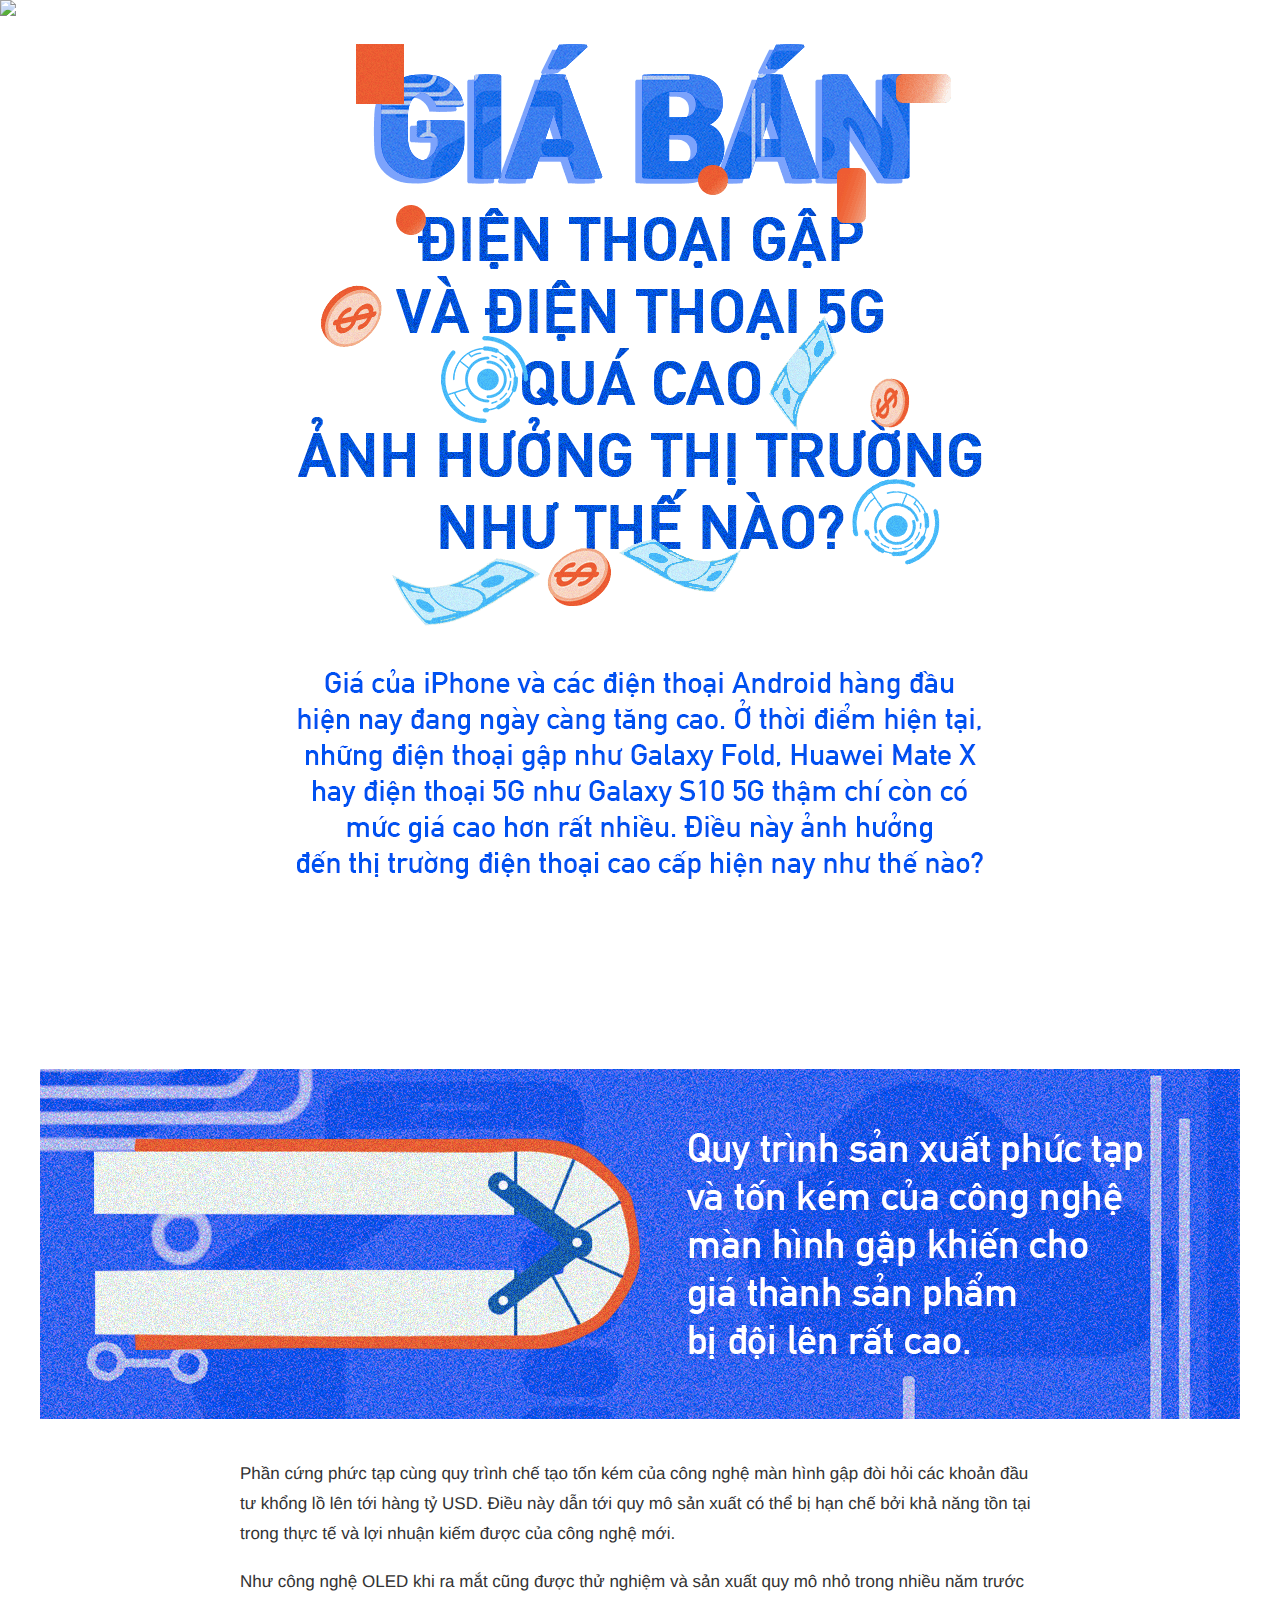
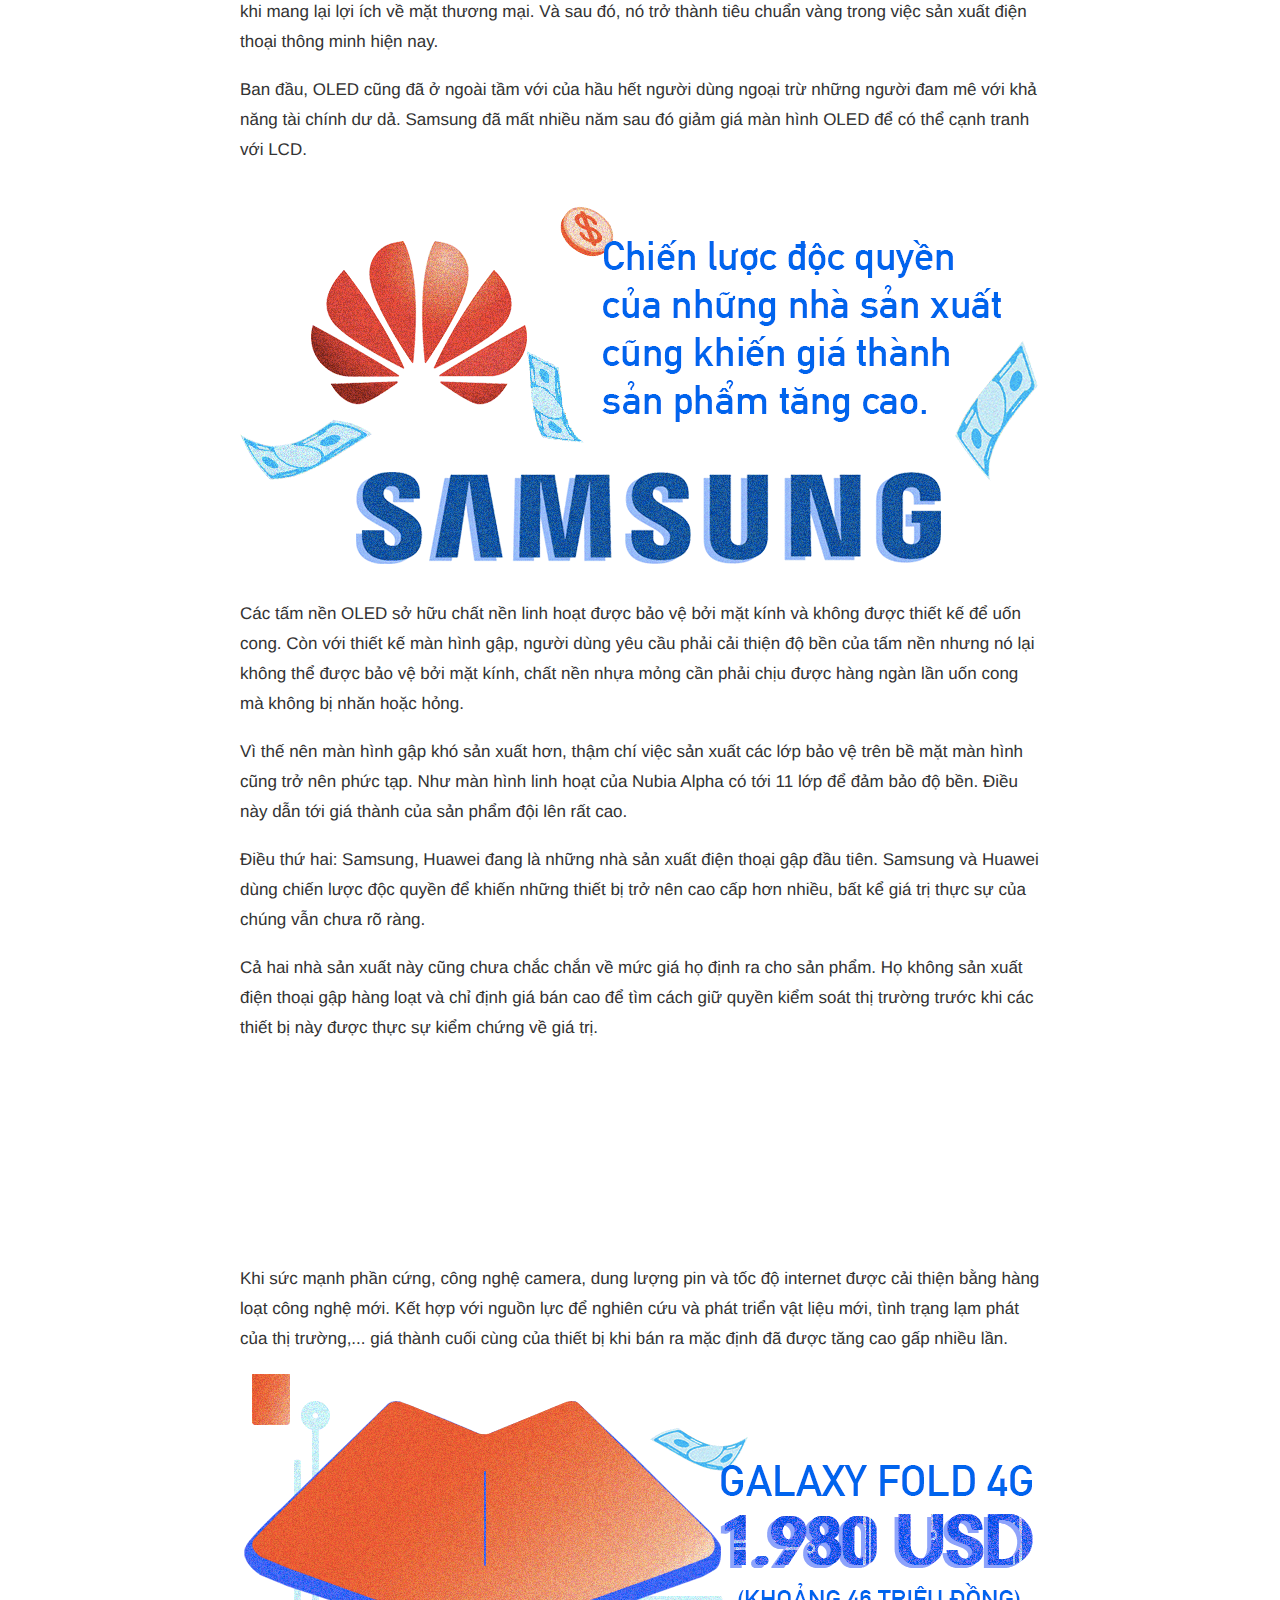
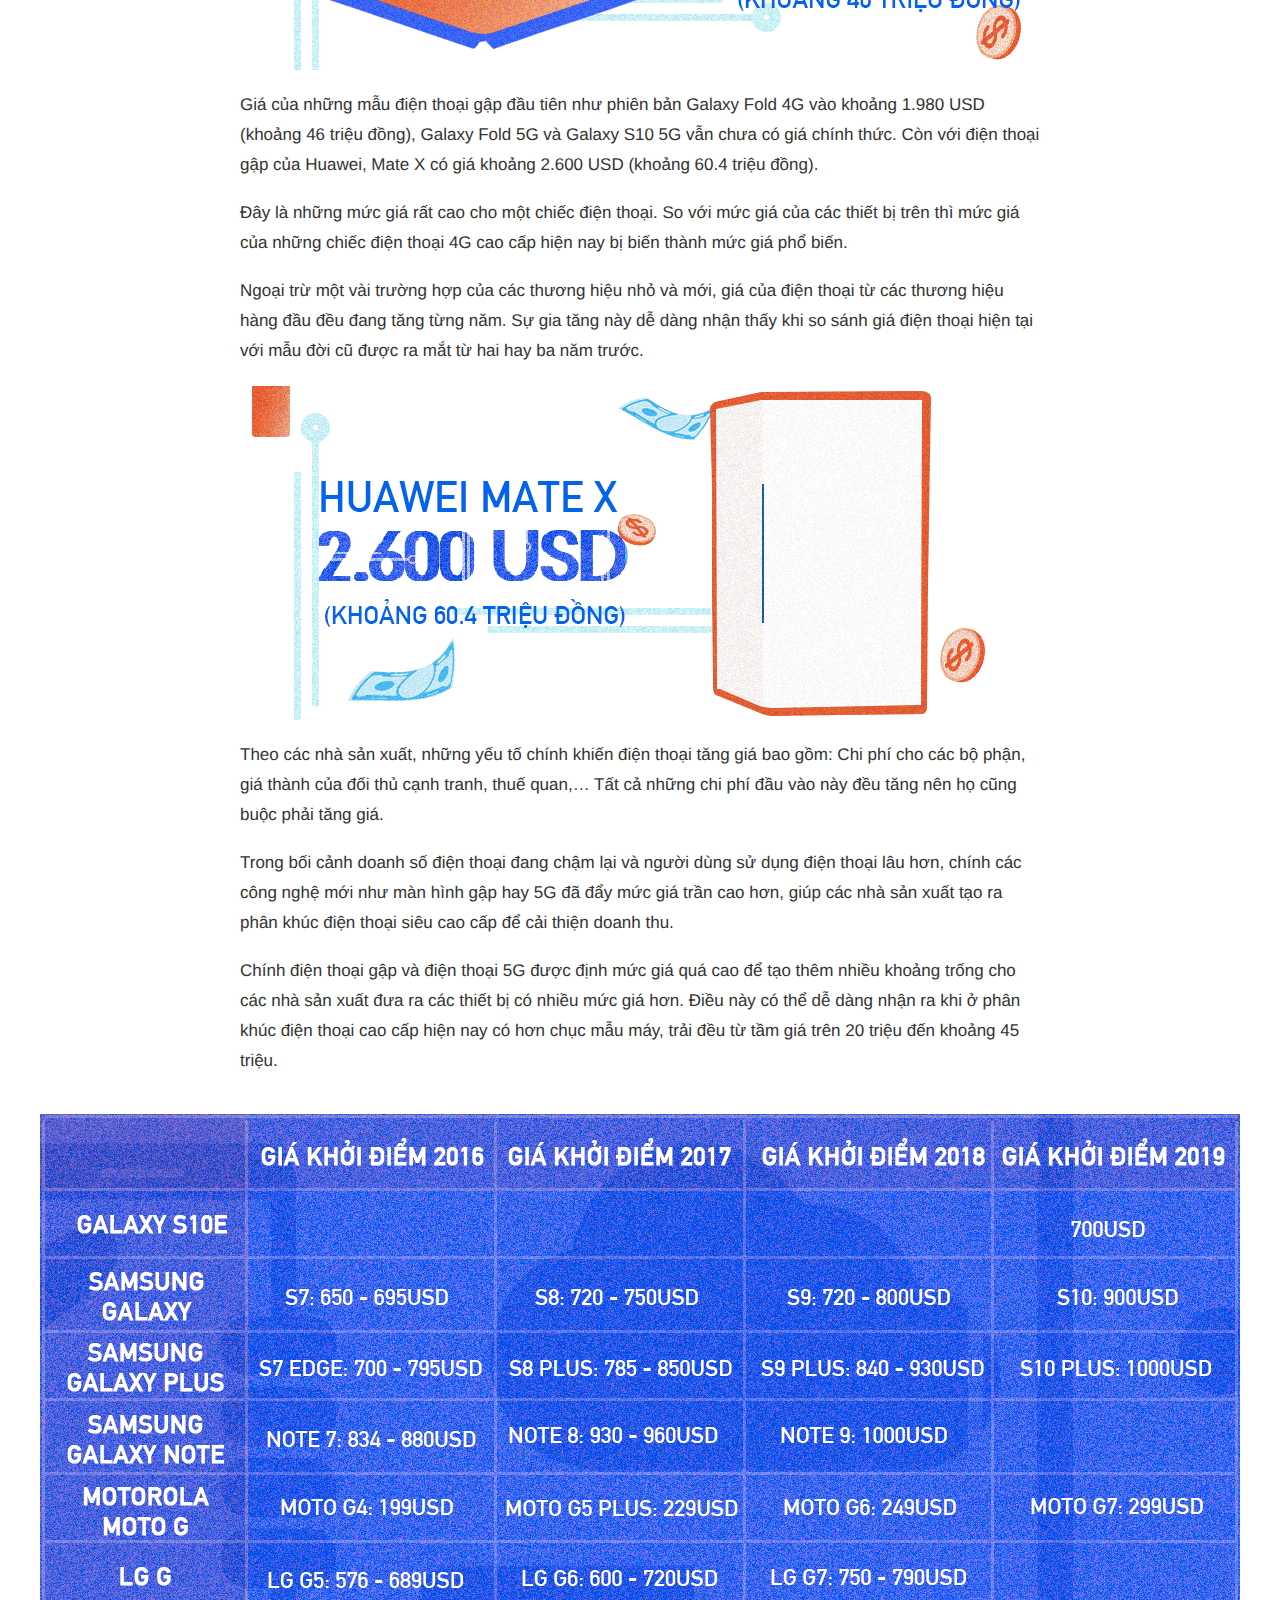
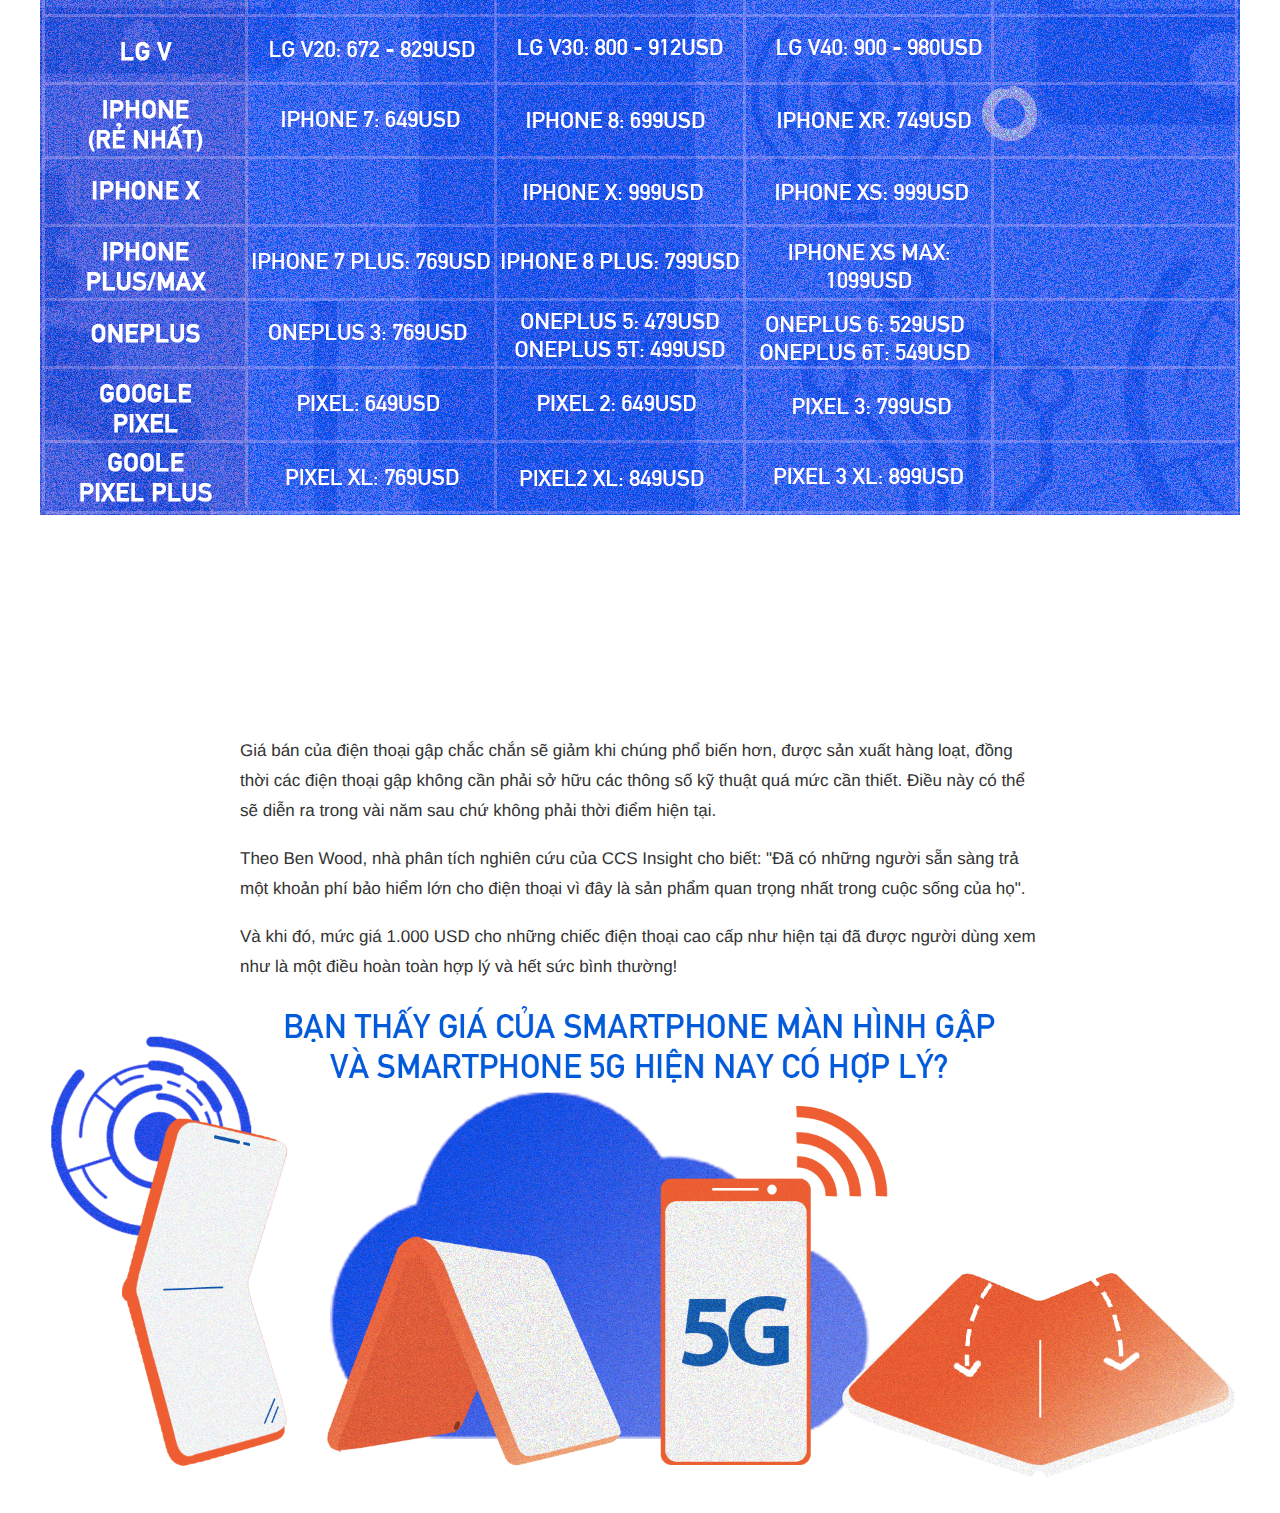
==== commit 3a9692ff: "fix desktop and update image" ====
--- a/DESKTOP/index.html
+++ b/DESKTOP/index.html
@@ -27,7 +27,7 @@
 	<div class="img-notfull">
 		<img src="images/img02.png">
 	</div>
-	<div class="outline">
+	<div class="outline" style="margin-top: 40px;">
 		<div class="container">
 			<div data-aos="fade-right" ata-aos-easing="linear" data-aos-delay="100">
 				<img src="images/outline01.png">	
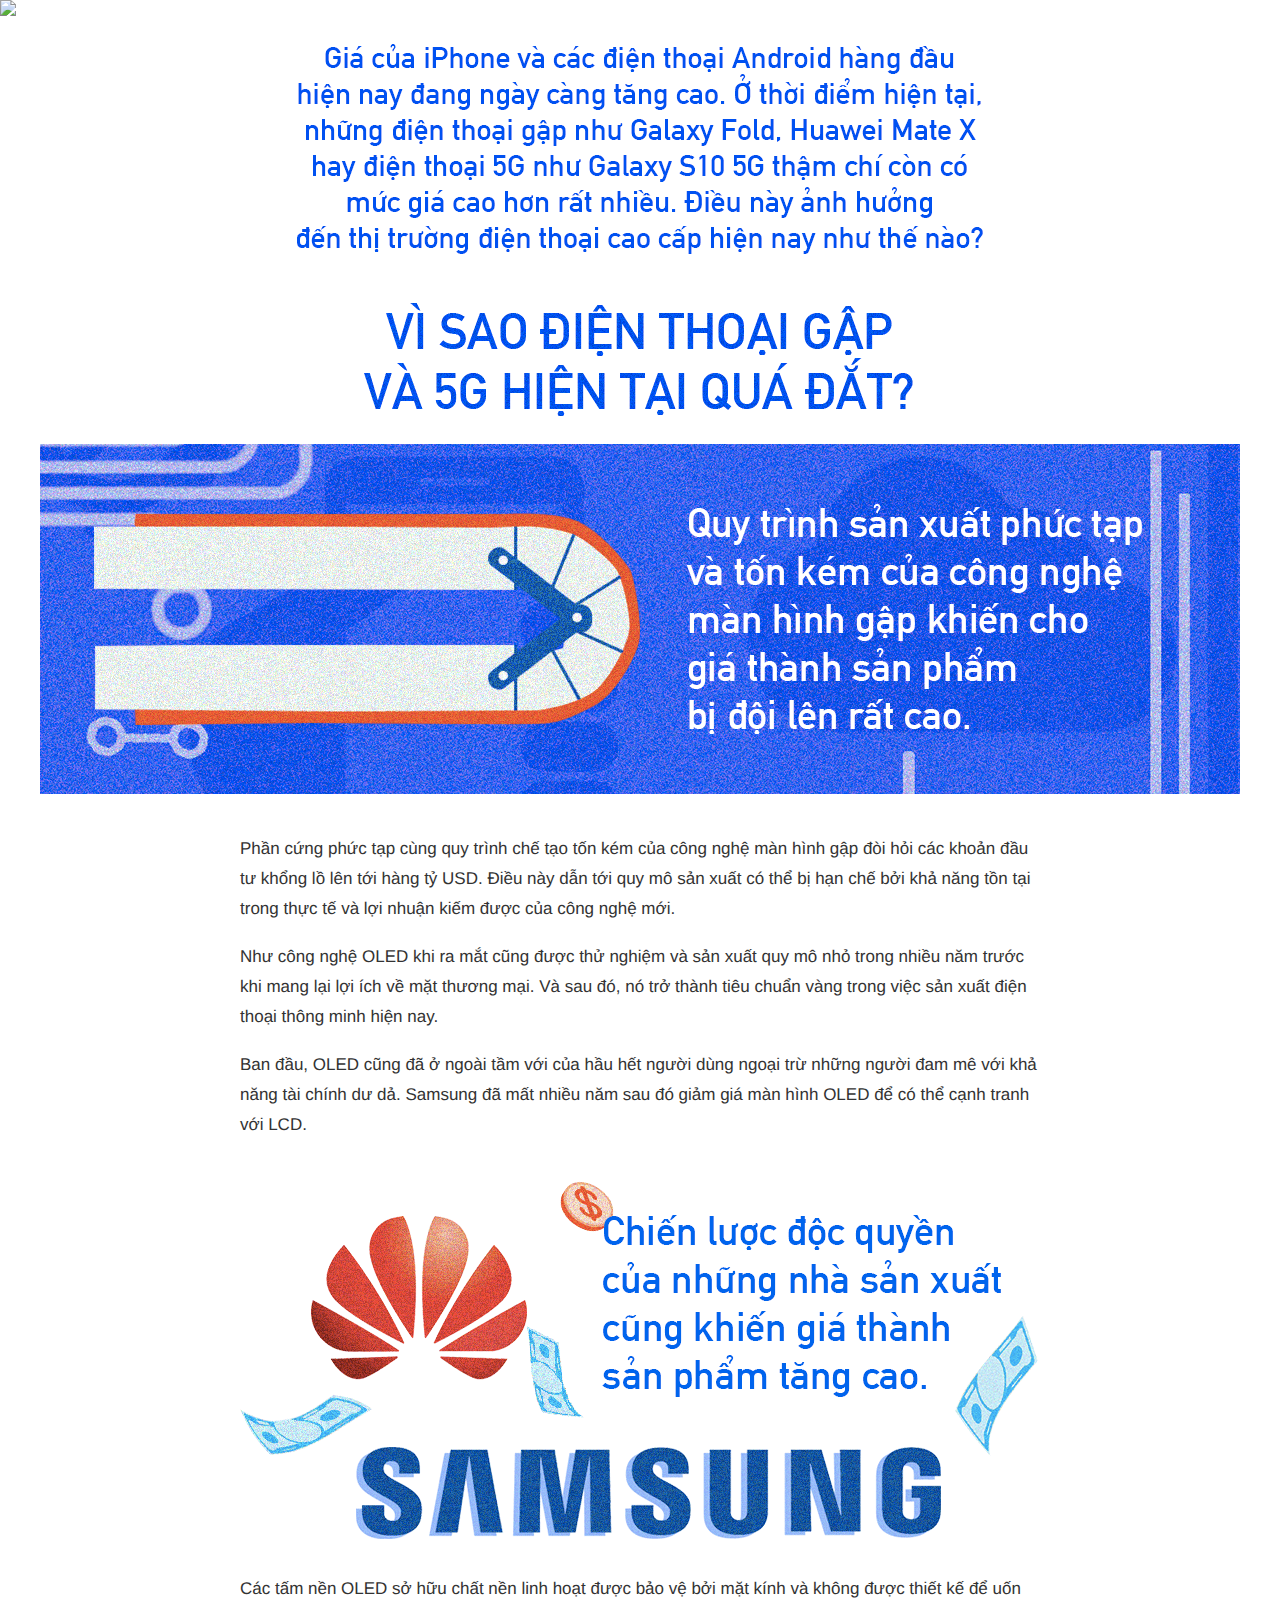
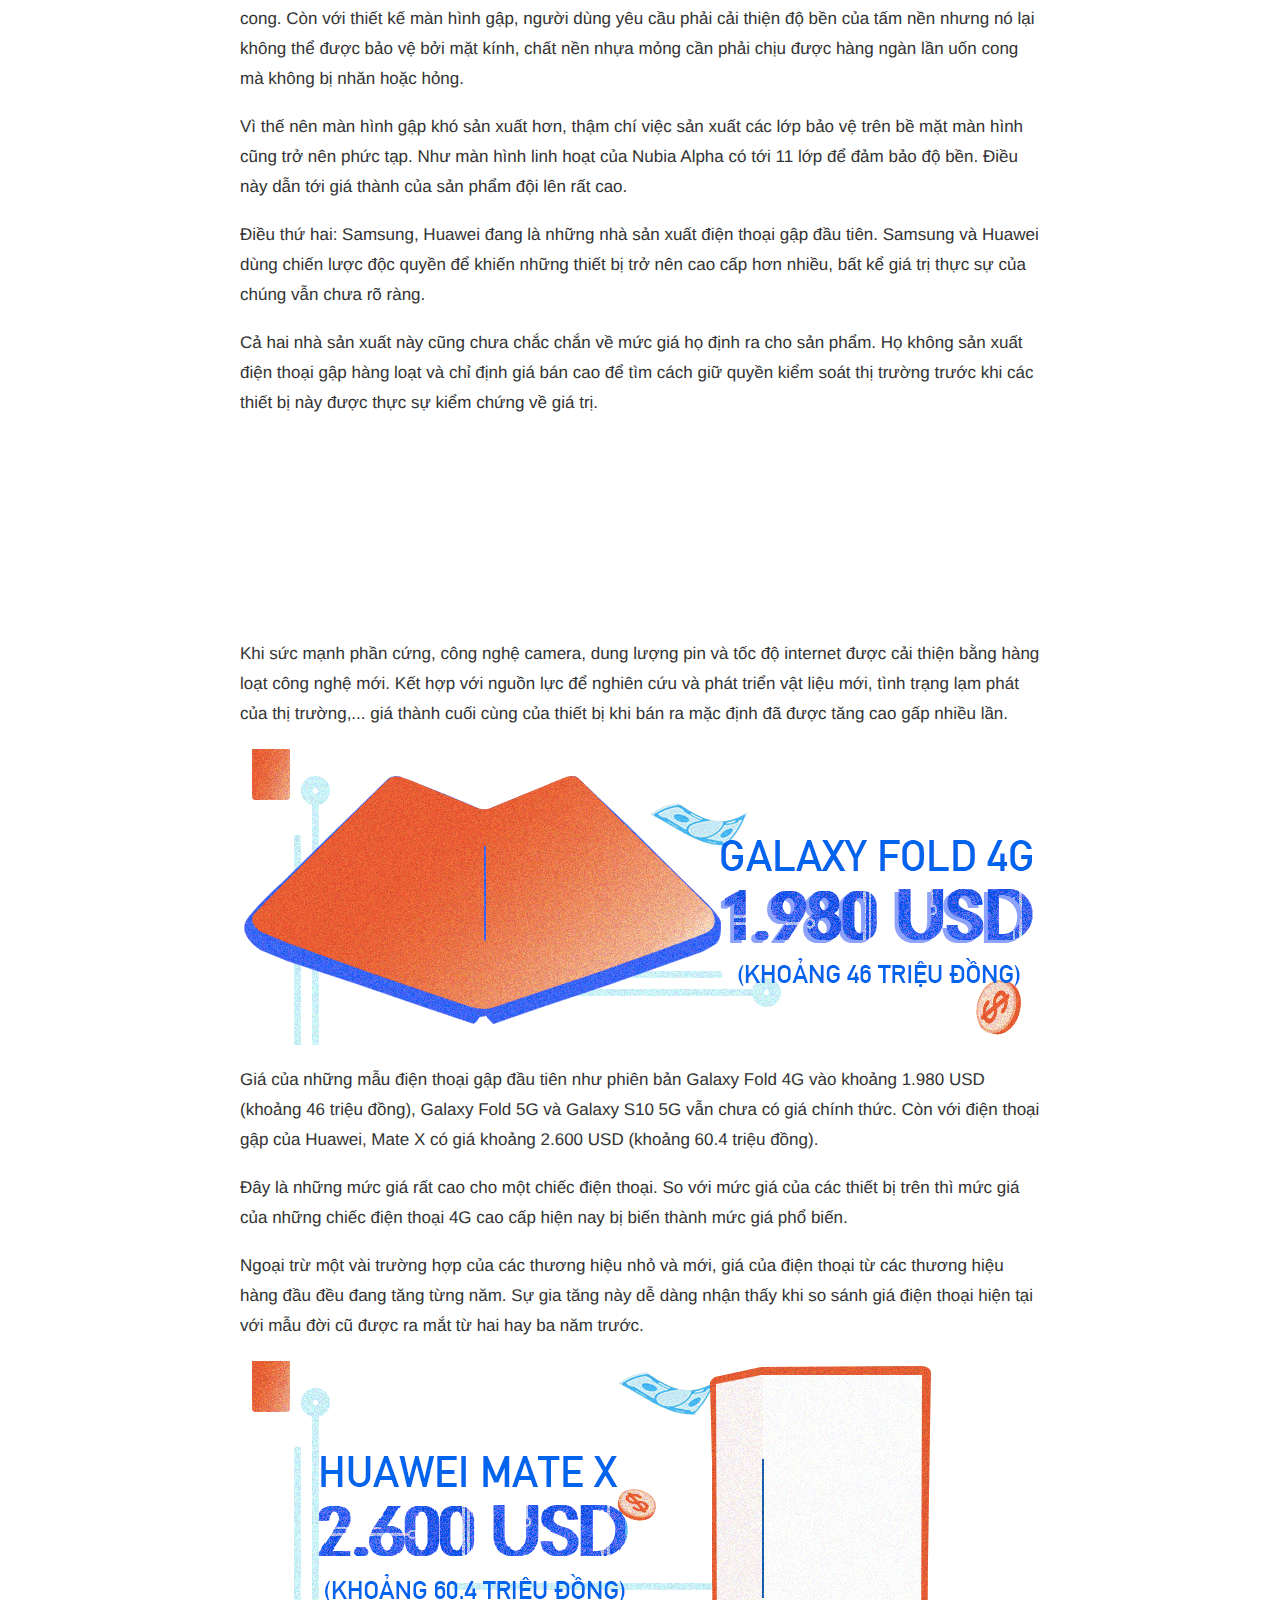
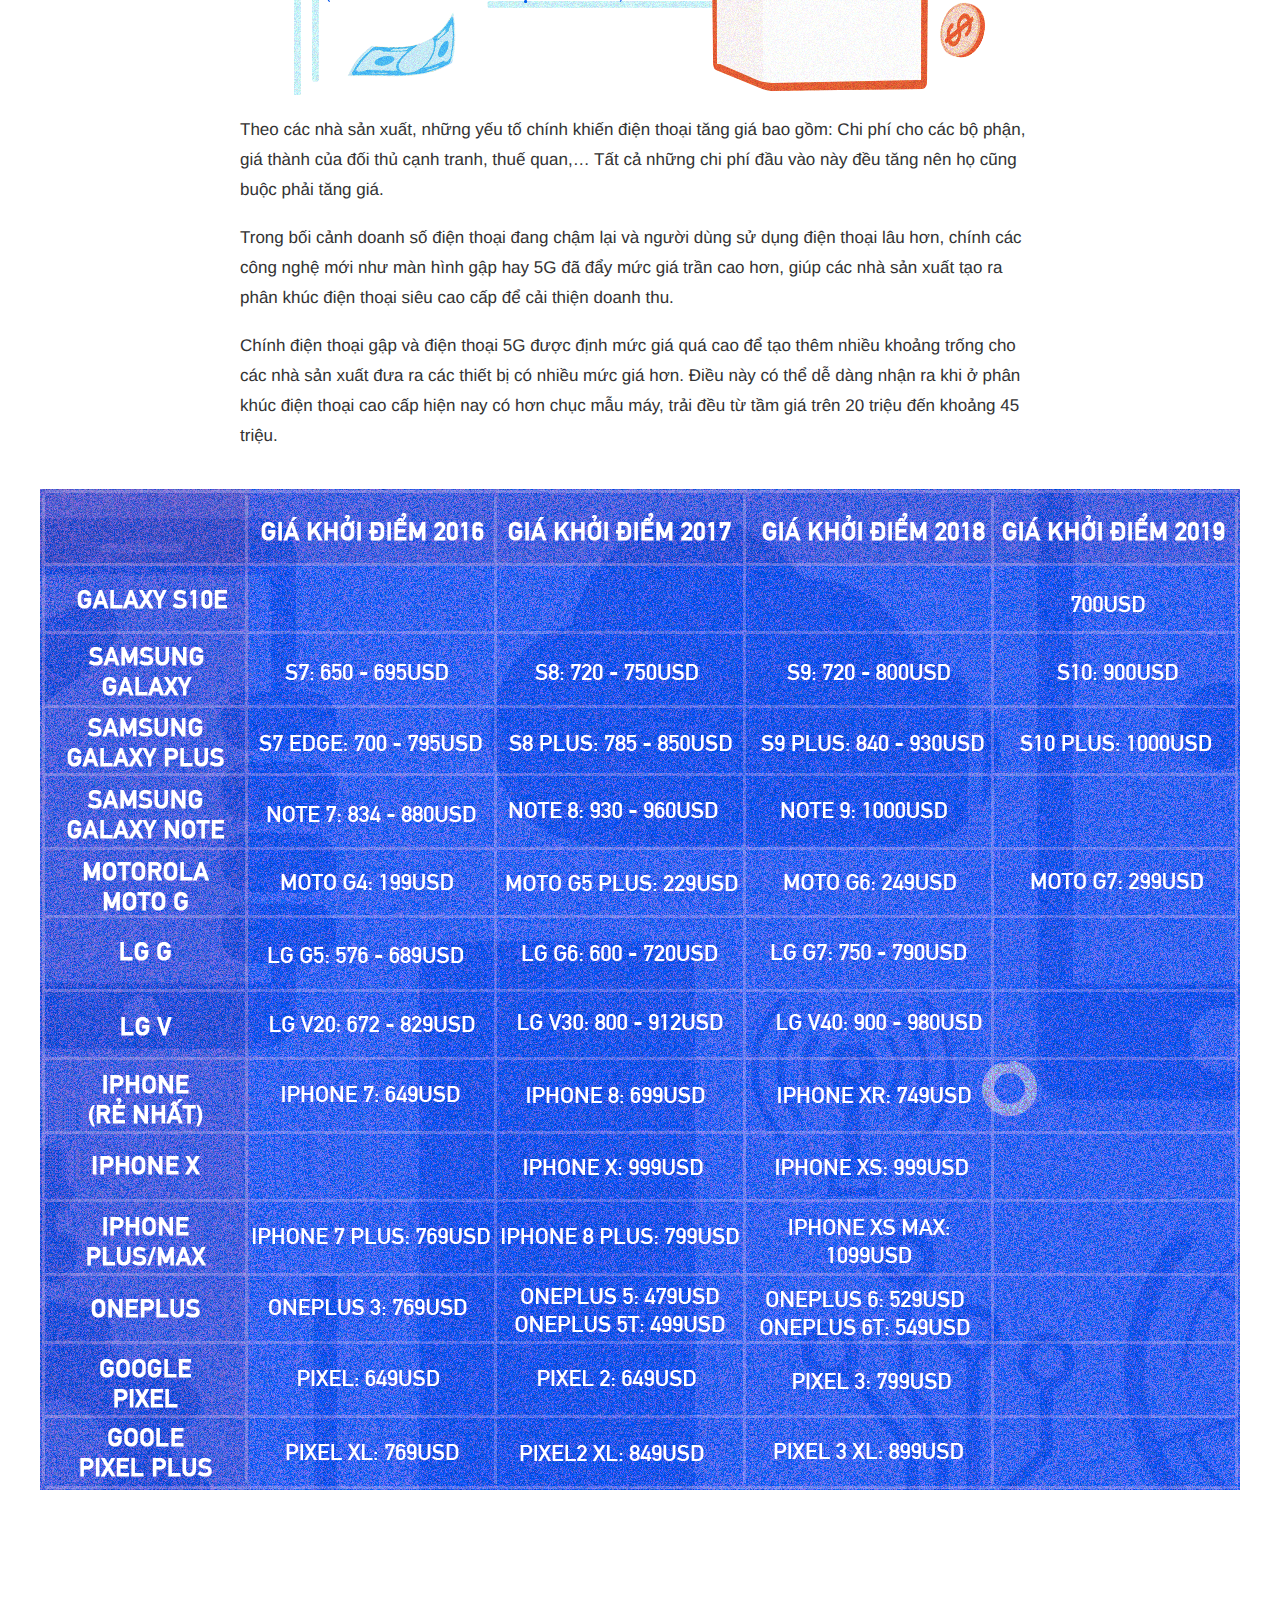
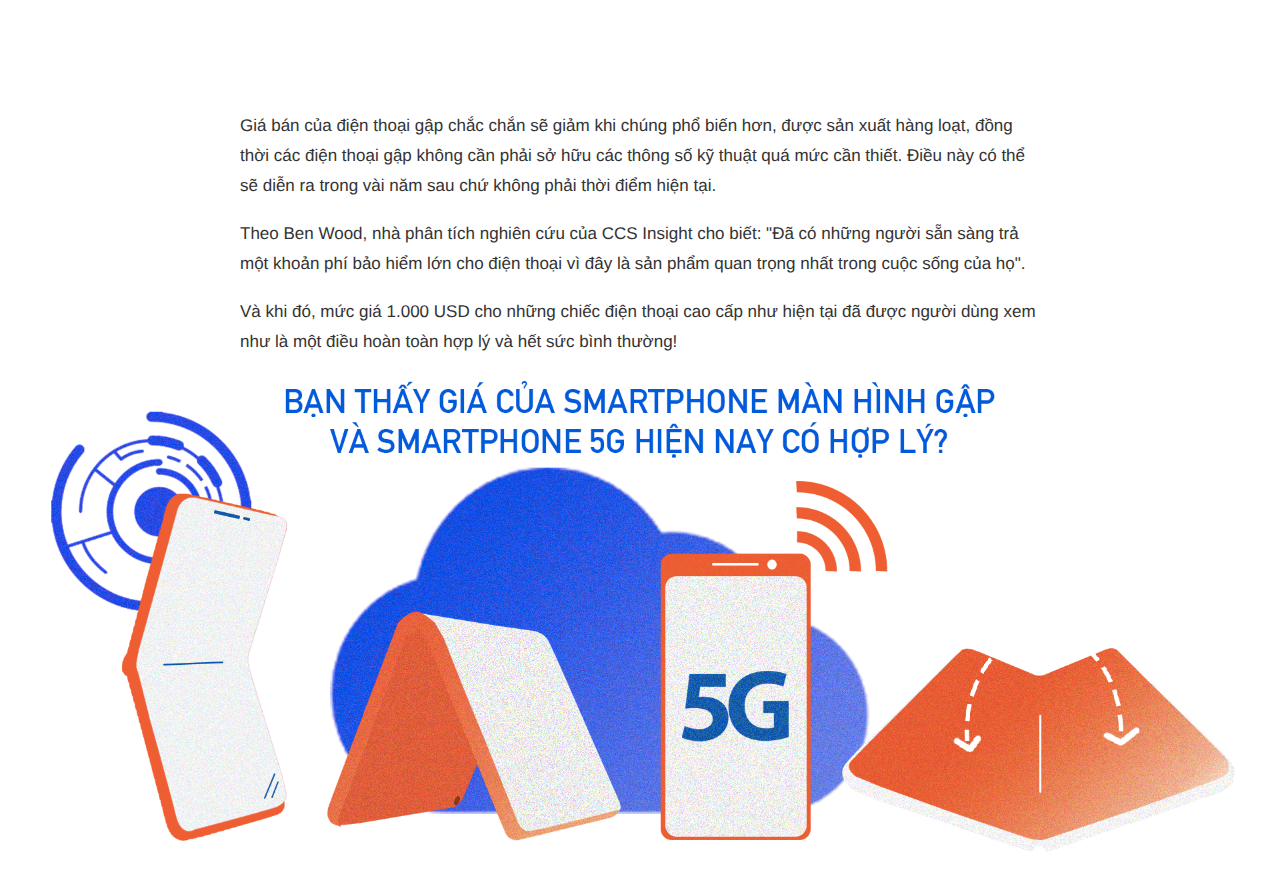
==== commit 4ce1029c: "del img01" ====
--- a/DESKTOP/index.html
+++ b/DESKTOP/index.html
@@ -20,9 +20,6 @@
 	</script>
 	<div class="block-header">
 		<img src="images/header.png">
-	</div>
-	<div class="img-notfull">
-		<img src="images/img01.png">
 	</div>
 	<div class="img-notfull">
 		<img src="images/img02.png">
